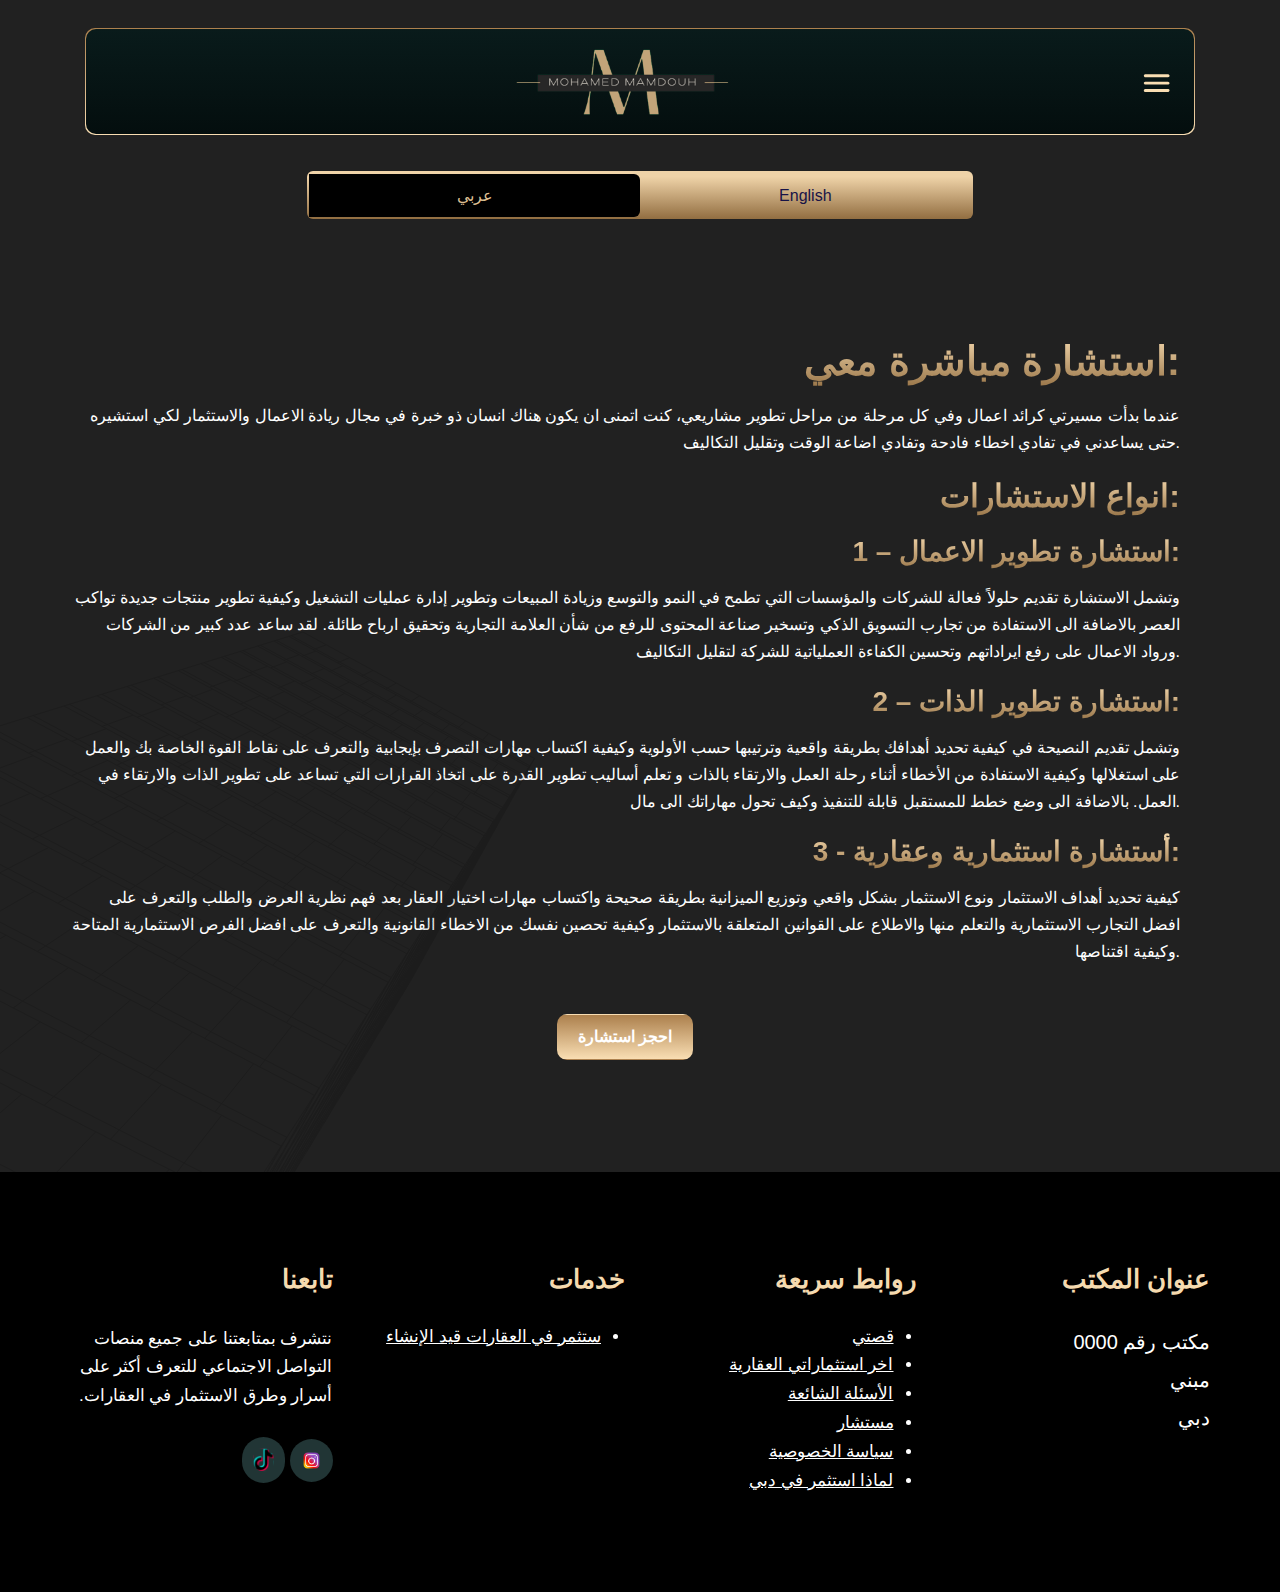
==== consultation.html @ 751f35ca "12-5-2024" ====
﻿<!doctype html>
<html lang="en">

<head>
    <meta charset="utf-8">
<meta name="viewport" content="width=device-width,initial-scale=1,shrink-to-fit=no">


<link rel="preconnect" href="https://fonts.googleapis.com">
<link rel="preconnect" href="https://fonts.gstatic.com" crossorigin="">
<link href="css2?family=Almarai:wght@300;400;700;800&display=swap" rel="stylesheet">
<link href="css2-1?family=Rubik:ital,wght@0,300;0,400;0,500;0,600;0,700;0,800;0,900;1,300;1,400;1,500;1,600;1,700;1,800;1,900&display=swap" rel="stylesheet">
<title>
    محمد ممدوح للاستثمار العقاري  
</title>
<meta name="title" content="محمد ممدوح للاستثمار العقاري ">
<meta name="description" content="ابدأ الان في الاستثمار العقاري تحت الانشاء في ربي الامارات العربية المتحدة من خلال مكتب المستثمر العقاري محمد ممدوح واستفيد من عائد استثماري كبير">
<meta name="facebook-domain-verification" content="s28lvxyfmxf8w2n2yql3wtu5foska5">

<meta name="csrf-token" content="NDOtxUwPu2a1ZJM3dZDojlNTwYnpJnSAS2cod5v8">

<style>
    @keyframes hidePreloader {
    0% {
    width: 100%;
    height: 100%
    }
    100% {
    width: 0;
    height: 0
    }
    }
    body>div.preloader {
    position: fixed;
    background: #fff;
    width: 100%;
    height: 100%;
    z-index: 1071;
    opacity: 0;
    transition: opacity .5s ease;
    overflow: hidden;
    pointer-events: none;
    display: flex;
    align-items: center;
    justify-content: center
    }
    body:not(.loaded)>div.preloader {
    opacity: 1
    }
    body:not(.loaded) {
    overflow: hidden
    }
    body.loaded>div.preloader {
    animation: hidePreloader .5s linear .5s forwards
    }
    .desktop-menu li a{	font-family: 'Almarai', sans-serif;
    }
    h1, h2, h3, h4, h5, h6 {	font-family: 'Almarai', sans-serif;
    }span{
    font-family: 'Almarai', sans-serif;
    }
    p{
    font-family: 'Almarai', sans-serif;
    }.navbar-brand {
    margin-right: auto!important;
    margin-left: auto!important;
    }
</style>
<style>
    .bg-footer-end{
        background-color: #213535 !important;
    }
    @media (min-width: 992px) {
        .w-lg-35{
            width: 35% !important;
        }

    }
</style>

<style>

    .bg-golden{
        background: #efd3a8;
        background: linear-gradient(to bottom, #efd3a8 12%, #926e41 100%);
        border-radius: 6px;
        padding: 9px;
        box-sizing: border-box
    }
    .bg-d-green{
        background-color: black;
    }
    .golden-text{
        color: #ddbe92;
    }
    .fs-14{
        font-size: 14px;
    }
    .p-015 {
        padding: .15rem!important;
    }

    .flag-icon,
    .navbar-brand,
    label {
        display: inline-block
    }

    .flag-icon,
    .iti {
        position: relative
    }

    span {
        font-family: rubik
    }

    .navbar-brand {
        margin-right: 1rem;
        font-size: 1.25rem;
        line-height: inherit;
        white-space: nowrap;
        padding: 6px
    }

    body {
        background-color: #212121; 
       }

    section.slice {
        background-color: unset !important;
    }

    .heading-new {
        background: #efd3a8;
        background: linear-gradient(to bottom, #efd3a8 12%, #926e41 100%);
        -webkit-background-clip: text;
        -webkit-text-fill-color: transparent
    }

    .navbar-toggler {
        color: #f9deb3 !important
    }

    .custom-select {
        background: url("frontend/down_arrow.svg") left 1.25rem center/19px 12px no-repeat #efefef !important;
        border: 1px solid #f9deb3;
        border-radius: 26.375rem;
        padding: .75rem 1rem .75rem 1.25rem;
        direction: rtl
    }

    .custom-select-lg {
        height: calc(.5em + 38px + 3px);
        padding-top: 3px;
        padding-bottom: 1px;
        padding-left: 1.875rem;
        font-size: 17px;
        font-family: Rubik, sans-serif;
        direction: rtl
    }


    .w-60 {
        width: 60% !important
    }

    #phone{
        direction: ltr;
    }

    .form-text-field{
        border:1px solid #F9DEB3;
        width:100%;border-radius: 101px;
        padding: 0.75rem 15px 0.75rem 15px;
        background-color: #efefef;
    }

    .form-control-lg {
        height: calc(.5em + 2rem + 3px) !important;
        border-radius: 75px 0 0 75px !important;
        border: 0 solid #7e582b !important;
        direction: rtl
    }

    .form-control-lg+.select2-container .select2-selection--single,
    .form-control-lg+.select2-container--default .select2-selection--multiple,
    .form-control-lg+.select2-container--default.select2-container--focus .select2-selection--multiple {
        height: calc(.5em + 2rem + 3px) !important;
        padding: 8px !important;
        border-radius: 0 75px 75px 0 !important;
        border: 0 solid #7e582b !important;
        direction: rtl;
        font-size: 1rem;
        line-height: 1.5;
        border-left: none
    }

    .select2-container--default .select2-selection--single .select2-selection__arrow b,
    .select2-container--default.select2-container--open .select2-selection--single .select2-selection__arrow b {
        margin-left: 9px !important;
        direction: rtl;
        border-color: #f90 transparent transparent;
        border-style: solid;
        border-width: 0;
        left: 0;
        position: absolute;
        top: 50%;
        background-image: url("https://alaainvest.com/frontend/images/patterns/arroe.svg");
        background-repeat: no-repeat;
        background-size: contain;
        height: 12px;
        width: 12px
    }

    #footer-main {
        background-color: black;
        color: #a0aec0
    }

    .card {
        border-radius: 18px
    }

    .my-button {
        padding: 6px !important
    }

    label {
        font-size: 21px;
        font-weight: 600;
        margin-bottom: .5rem;
        font-family: almarai;
        color: #fff
    }

    .form-group {
        text-align: right
    }

    .form-control-lg {
        padding: 1rem 1.875rem;
        font-size: 1rem;
        line-height: 1.5
    }

    .lead {
        font-size: 23px
    }

    .lead-2 {
        font-size: 32px
    }

    .heart-border {
        padding: 15px 29px
    }

    .flag-icon {
        background-size: cover;
        background-position: unset;
        background-repeat: no-repeat;
        width: 30px;
        height: 30px;
        border-radius: 71px;
        line-height: unset;
        left: 16px
    }

    .select2-selection__arrow {
        display: block
    }

    .select2-container--default .select2-selection--single .select2-selection__arrow {
        height: 0;
        position: absolute;
        top: 50%;
        right: 1px;
        width: 65px
    }

    .select2-container--default .select2-selection--single .select2-selection__arrow b {
        margin-top: 0
    }

    .select2-results__option {
        padding: 6px;
        -webkit-user-select: none;
        width: 68px
    }

    .select2-container--default.select2-container--open .select2-selection--single .select2-selection__arrow b {
        margin-top: -7px;
        transform: rotate(180deg)
    }

    .select2-container--default .select2-selection--single {
        background-color: #fff;
        border: 1px solid #000
    }

    .select2-container--default .select2-selection--single .select2-selection__rendered {
        color: #444;
        line-height: 28px;
        border-left: 1px solid #000
    }

    .gradient-border-3 {
        padding: 1px;
        border: 1px solid #f9deb3;
        border-radius: 16px
    }

    .gradient-border {
        padding: 1px;
        background: linear-gradient(45deg, #f9deb3, #7e582b);
        border-radius: 10px
    }

    .green {
        background-color: #153232;
        border-radius: 10px
    }

    .iti__selected-flag {
        z-index: 1;
        position: relative;
        display: flex;
        align-items: center;
        height: 100%;
        padding: 0 18px 0 22px
    }

    .iti--separate-dial-code .iti__selected-dial-code {
        margin-left: 6px;
        margin-right: 7px
    }

    .iti {
        display: inline-block;
        width: 100%
    }
</style>
<script>
    window.addEventListener("load", function() {
        setTimeout(function() {
            document.querySelector("body").classList.add("loaded")
        }, 300)
    })
</script>

<link rel="stylesheet" href="frontend/assets/libs/%40fortawesome/fontawesome-free/css/all.min.css">
<link rel="stylesheet" href="frontend/assets/css/uf.css">
<link rel="stylesheet" href="frontend/assets/libs/swiper/dist/css/swiper.min.css">
<link rel="stylesheet" href="frontend/assets/libs/%40fancyapps/fancybox/dist/jquery.fancybox.min.css">


<!-- BEGIN: Select2 CSS-->
<link rel="stylesheet" type="text/css" href="app-assets/vendors/css/forms/select/select2.min.css">
<!-- END: Select2 CSS-->

<!-- BEGIN: sweetalert CSS-->
<link rel="stylesheet" type="text/css" href="app-assets/vendors/css/extensions/sweetalert2.min.css">
<!-- END: sweetalert CSS-->


<link rel="stylesheet" href="frontend/assets/css/style.css">


<!-- Facebook Pixel Code -->
    <script>
    !function(f,b,e,v,n,t,s)
    {if(f.fbq)return;n=f.fbq=function(){n.callMethod?
    n.callMethod.apply(n,arguments):n.queue.push(arguments)};
    if(!f._fbq)f._fbq=n;n.push=n;n.loaded=!0;n.version='2.0';
    n.queue=[];t=b.createElement(e);t.async=!0;
    t.src=v;s=b.getElementsByTagName(e)[0];
    s.parentNode.insertBefore(t,s)}(window,document,'script',
    'https://connect.facebook.net/en_US/fbevents.js');
     fbq('init', '785819709565292'); 
    fbq('track', 'PageView');
    </script>
    <noscript>
     <img height="1" width="1" src="tr?id=785819709565292&ev=PageView
    &noscript=1">
    </noscript>
<!-- End Facebook Pixel Code -->

<!-- Meta Pixel Code -->
<script>
    !function(f,b,e,v,n,t,s)
    {if(f.fbq)return;n=f.fbq=function(){n.callMethod?
    n.callMethod.apply(n,arguments):n.queue.push(arguments)};
    if(!f._fbq)f._fbq=n;n.push=n;n.loaded=!0;n.version='2.0';
    n.queue=[];t=b.createElement(e);t.async=!0;
    t.src=v;s=b.getElementsByTagName(e)[0];
    s.parentNode.insertBefore(t,s)}(window, document,'script',
    'https://connect.facebook.net/en_US/fbevents.js');
    fbq('init', '779388123928655');
    fbq('track', 'PageView');
  </script>
  <noscript><img height="1" width="1" style="display:none" src="tr-1?id=779388123928655&ev=PageView&noscript=1"></noscript>
<!-- End Meta Pixel Code -->


    <script>
        !function (w, d, t) {
            w.TiktokAnalyticsObject=t;var ttq=w[t]=w[t]||[];ttq.methods=["page","track","identify","instances","debug","on","off","once","ready","alias","group","enableCookie","disableCookie"],ttq.setAndDefer=function(t,e){t[e]=function(){t.push([e].concat(Array.prototype.slice.call(arguments,0)))}};for(var i=0;i<ttq.methods.length;i++)ttq.setAndDefer(ttq,ttq.methods[i]);ttq.instance=function(t){for(var e=ttq._i[t]||[],n=0;n<ttq.methods.length;n++)ttq.setAndDefer(e,ttq.methods[n]);return e},ttq.load=function(e,n){var i="https://analytics.tiktok.com/i18n/pixel/events.js";ttq._i=ttq._i||{},ttq._i[e]=[],ttq._i[e]._u=i,ttq._t=ttq._t||{},ttq._t[e]=+new Date,ttq._o=ttq._o||{},ttq._o[e]=n||{};var o=document.createElement("script");o.type="text/javascript",o.async=!0,o.src=i+"?sdkid="+e+"&lib="+t;var a=document.getElementsByTagName("script")[0];a.parentNode.insertBefore(o,a)};
        
            ttq.load('CJ5QGFBC77U3K5NQMLHG');
            ttq.page();
        }(window, document, 'ttq');
    </script>
    <!-- Google tag (gtag.js) -->
    <script async="" src="gtag/js?id=G-KQ8NX1XDHE"></script>
    <script>
        window.dataLayer = window.dataLayer || [];
        function gtag(){dataLayer.push(arguments);}
        gtag('js', new Date());

        gtag('config', 'G-KQ8NX1XDHE');
    </script>
    <style>
        #loading {
            position: fixed;
            top: 0;
            left: 0;
            width: 100%;
            height: 100%;
            background-color: rgba(0, 0, 0, 0.5);
            display: flex;
            justify-content: center;
            align-items: center;
            z-index: 9999;
            color: white;
            font-size: 24px;
        }

        .p1 {
            text-align: right;
        }
    </style>
    </head>

<body style="background-color: #212121;">

        <!--header start-->
                    
            <header>

    <section class="slice pt-1 pb-1">
        <div class="container">
            <div class="row align-items-center">
                <div class="col-md-12 py-4">
                    <style>
                        .gradient-border-2 {

                            padding: 1px;
                            background: linear-gradient(180deg, #AC804D, #F9DEB3);
                            border-radius: 10px;
                        }
                    </style>
                    <div class="gradient-border-2">
                        <nav class="navbar navbar-expand-lg header-border" style=" border-radius:10px;background: linear-gradient(180deg, #091B1B, #040E0E);">

                            <a class="navbar-brand mx-lg-auto text-center" href="index.htm">
                                <img src="frontend/logo4.png">
                            </a>
                            <button class="hamburger-icon navbar-toggler" type="button">
                                <img src="frontend/button.svg" class="mr-2" style="height: 19px;">

                            </button>
                        </nav>
                    </div>
                    <div class="navbar-nav desktop-menu text-center">
                        <div class="container">
                            <h2 class="mt-0 heading-1 lead text-lg-center text-right">روابط سريعة</h2>
                            <div class="row" dir="rtl">
                                <div class="col-lg-4 text-lg-center p-0">
                                    <ul class="list-unstyled p-0 m-0 text-lg-center text-right">
                                        <li><a href="index.htm">يستثمر</a></li>
                                        <li><a href="alaa-mohra-story.html">قصتي</a></li>
                                    </ul>
                                </div>
                                <div class="col-lg-4 text-lg-center p-0">
                                    <ul class="list-unstyled p-0 m-0 text-lg-center text-right">
                                        <li> <a href="my-investment.html">اخر استثماراتي العقارية</a></li>
                                        <!-- <li><a target="_blank" href="https://www.unclefluffy.com/">فكرة العمل </a></li> -->
                                        <li><a href="consultation.html"> مستشار</a></li>
                                    </ul>
                                </div>
                                <div class="col-lg-4 text-lg-center p-0">
                                    <ul class="list-unstyled p-0 m-0 text-lg-center text-right">
                                        <li><a href="questions.html"> الأسئلة الشائعة</a></li>
                                        
                                    </ul>
                                </div>
                            </div>
                        </div>
                    </div>
                </div>
            </div>
        </div>
    </section>
</header>        
        <!--header end-->
        <div id="loading" style="display:none;" dir="ltr">
            <i class="fa fa-spinner fa-spin"></i> Loading...
        </div>


        <section class="slice slice-lg pt-0 pb-0 px-4">
            <div class="container">
                <div class="row mb-2 justify-content-center text-center">
                    <div class="col-lg-12">
                                                                    <div class="my-2 my-lg-2 d-flex justify-content-center align-items-center">
                                <div class="row bg-golden w-60 p-015 font-lg-18">
                                    <a href="#" class="col-6 bg-d-green py-1 py-lg-2 rounded-right">
                                        <p class="text-dark my-0">
                                            <span class=" golden-text">عربي</span>
                                        </p>
                                    </a>
                                    <a href="#" class="col-6 py-1 py-lg-2">
        
                                        <p class="text-dark my-0">
                                            English
                                        </p>
                                    </a>
                                </div>
                            </div>
                        </div>
                    </div>
            </div></section>

        
            <section style="overflow: hidden" class="slice slice-lg py-7 py-lg-7 bg-white">
        <div class="position-absolute d-none d-lg-block" style="top:42%; bottom:0;left:0%;">
            <img src="frontend-old-2/images/side-2.svg" class="img-fluid w-75">
        </div>
        <div class="container px-4 px-lg-0">

            <div class="row  ">
                <div class="wrapper">


                    <div class="container text-right">
                        <h1 class="text-right heading-new" style="color:#004274;font-weight:600">استشارة مباشرة معي:</h1>
                        <p class="text-white">عندما بدأت مسيرتي كرائد اعمال وفي كل مرحلة من مراحل تطوير مشاريعي، كنت اتمنى ان يكون هناك انسان
                            ذو خبرة في مجال ريادة الاعمال والاستثمار لكي استشيره حتى يساعدني في تفادي اخطاء فادحة وتفادي
                            اضاعة الوقت وتقليل التكاليف.</p>
                        <h2 class="text-right heading-new" style="color:#004274">انواع الاستشارات:</h2>
                        <h3 class="text-right heading-new" style="color:#004274">1 – استشارة تطوير الاعمال:</h3>
                        <p class="text-right text-white">وتشمل الاستشارة تقديم حلولاً فعالة للشركات والمؤسسات التي تطمح في النمو
                            والتوسع وزيادة المبيعات
                            وتطوير إدارة عمليات التشغيل وكيفية تطوير منتجات جديدة تواكب العصر بالاضافة الى الاستفادة من
                            تجارب التسويق الذكي وتسخير صناعة المحتوى للرفع من شأن العلامة التجارية وتحقيق ارباح طائلة. لقد
                            ساعد   عدد كبير من الشركات ورواد الاعمال على رفع ايراداتهم وتحسين الكفاءة العملياتية
                            للشركة لتقليل التكاليف.
                        </p>
                        <h3 class="text-right heading-new" style="color:#004274">2 – استشارة تطوير الذات:</h3>
                        <p class="text-right text-white">وتشمل تقديم النصيحة في كيفية تحديد أهدافك بطريقة واقعية وترتيبها حسب الأولوية
                            وكيفية اكتساب
                            مهارات التصرف بإيجابية والتعرف على نقاط القوة الخاصة بك والعمل على استغلالها وكيفية الاستفادة من
                            الأخطاء أثناء رحلة العمل والارتقاء بالذات و تعلم أساليب تطوير القدرة على اتخاذ القرارات التي
                            تساعد على تطوير الذات والارتقاء في العمل. بالاضافة الى وضع خطط للمستقبل قابلة للتنفيذ وكيف تحول
                            مهاراتك الى مال.
                        </p>
                        <h3 class="text-right heading-new" style="color:#004274">3 - أستشارة استثمارية وعقارية:</h3>
                        <p class="text-right text-white">كيفية تحديد أهداف الاستثمار ونوع الاستثمار بشكل واقعي وتوزيع الميزانية بطريقة
                            صحيحة واكتساب
                            مهارات اختيار العقار بعد فهم نظرية العرض والطلب والتعرف على افضل التجارب الاستثمارية والتعلم
                            منها والاطلاع على القوانين المتعلقة بالاستثمار وكيفية تحصين نفسك من الاخطاء القانونية والتعرف
                            على افضل الفرص الاستثمارية المتاحة وكيفية اقتناصها.
                        </p>
                        
                        
                        <p class="text-center mt-5">
                            <a class="btn gradient-border-2 text-white" style="padding: 10px 20px;" href="index.htm">احجز استشارة </a>
                        </p>
                    </div>
                </div>
            </div>
        </div>
    </section>
        
        
        <!--footer start-->
                    
       <footer class="position-relative pb-7" id="footer-main">
        <div class="footer  footer-dark">
            <div class="container px-5 px-lg-0">
                <div class="row" dir="rtl">
                    <div class="col-lg-3 mt-4">
                        <ul class="list-unstyled text-right p-0 m-0">
                            <h6 class="heading mb-0 mb-lg-4 mb-md-4 p-0 m-0 heading-1-b mt-3" style="white-space: nowrap; text-overflow: ellipsis; overflow: visible;">عنوان المكتب</h6>
    
                            <li style="font-size:20px;direction: ltr;">
    
                                مكتب رقم 0000
                                                        
                            </li>
                            <li style="font-size:20px;direction: ltr;">
    
                                مبني 
                                                        
                            </li>
                            <li style="font-size:20px;direction: ltr;">
                                 دبي
                                                        
                            </li>
    
                        </ul>
                    </div>
                    <style>
                        .new-list a {
                            color: white;
                            text-decoration: underline;
                            background-color: transparent;
                        }
                    </style>
                    <div class="col-lg-3 mt-4">
                        <ul class="text-white text-right p-0 m-0">
                            <h6 class="heading mb-0 mb-lg-4 mb-md-4 p-0 m-0 heading-1-b mt-3" style="white-space: nowrap; text-overflow: ellipsis; overflow: visible;">روابط سريعة
                            </h6>
                            <div class="pr-4 text-white new-list">
                                <li>
                                    <a href="alaa-mohra-story.html"> قصتي</a>
                                </li>
                                <li>
                                    <a href="my-investment.html">اخر استثماراتي العقارية</a>
                                </li>
                                <li>
                                    <a href="questions.html">الأسئلة الشائعة</a>
                                </li>
                                
                                
                                <li>
                                    <a href="consultation.html">مستشار</a>
                                </li>
                                <li>
                                    <a href="privacy.html">سياسة الخصوصية</a>
                                </li>
                                
                                
                                <li>
                                    <a href="why-dubai.html">لماذا استثمر في دبي</a>
                                </li>
                            </div>
                        </ul>
                    </div>
                    <div class="col-lg-3 mt-4">
                        <ul class="text-white text-right p-0 m-0">
                            <h6 class="heading mb-0 mb-lg-4 mb-md-4 p-0 m-0 heading-1-b mt-3" style="white-space: nowrap; text-overflow: ellipsis; overflow: visible;">خدمات
                            </h6>
                            <div class="pr-4 text-white new-list">
                                
                                <li>
                                    <a target="_blank" href="index.htm">ستثمر في العقارات قيد الإنشاء </a>
                                </li>
                                
                            </div>
                        </ul>
                    </div>
    
                    <div class="col-lg-3 mt-4">
                        <ul class="list-unstyled text-right p-0 m-0">
                            <h6 class="heading mb-0 mb-lg-4 mb-md-4 p-0 m-0 heading-1-b mt-3" style="white-space: nowrap; text-overflow: ellipsis; overflow: visible;">تابعنا</h6>
    
                            <li>
                                نتشرف بمتابعتنا على جميع منصات التواصل الاجتماعي للتعرف أكثر على أسرار وطرق الاستثمار في
                                العقارات.
                            </li>
                            <div class="mt-4">
                                <a href="https://www.instagram.com" target="_blank" rel="noopener noreferrer">
                                    <img src="frontend/insta.png" class="img-fluid" style="background-color: #213535;padding: 11px;border-radius: 51px;width: 43px;">
                                </a>
                                <a href="https://www.tiktok.com" target="_blank" rel="noopener noreferrer">
                                    <img src="frontend/2.svg" class="img-fluid" style="background-color: #213535;padding: 11px;border-radius: 51px;width: 43px;">
                                </a>
                            </div>
                        </ul>
                    </div>
    
                </div>
    
    
            </div>
        </div>
    </footer>


    <script src="frontend/assets/libs/jquery/dist/jquery.min.js"></script>
<script src="frontend/assets/libs/bootstrap/dist/js/bootstrap.bundle.min.js"></script>
<script src="frontend/assets/libs/svg-injector/dist/svg-injector.min.js"></script>
<script src="frontend/assets/libs/feather-icons/dist/feather.min.js"></script>
<script src="frontend/assets/libs/in-view/dist/in-view.min.js"></script>
<script src="frontend/assets/libs/sticky-kit/dist/sticky-kit.min.js"></script>
<script src="frontend/assets/libs/imagesloaded/imagesloaded.pkgd.min.js"></script>
<script src="frontend/assets/libs/swiper/dist/js/swiper.min.js"></script>
<script src="frontend/assets/libs/%40fancyapps/fancybox/dist/jquery.fancybox.min.js"></script>
<script src="frontend/assets/libs/typed.js/lib/typed.min.js"></script>
<script src="frontend/assets/js/uf.js"></script>


<script>
  const carouselDots = document.getElementById('carousel-dots-1');
  const carouselItems = document.querySelectorAll('.carousel-1');
  for (let i = 0; i < carouselItems.length; i++) {
    const dot = document.createElement('li');
    dot.setAttribute('data-target', '#myCarousel');
    dot.setAttribute('data-slide-to', i);
    if (i === 0) {
      dot.classList.add('active');
    }
    carouselDots.appendChild(dot);
  }
</script>







<script>
  $(function () {
    $('#heading-2-1').on('click', function () {
      var chevron = $(this).find('.fa');
      if ($(this).attr('aria-expanded') === 'true') {
        chevron.removeClass('fa-chevron-up');
        chevron.addClass('fa-chevron-down');
      } else {
        chevron.removeClass('fa-chevron-down');
        chevron.addClass('fa-chevron-up');
      }
    });
  });
</script>
<script>
  $(document).ready(function () {
    $('.hamburger-icon').click(function () {
      $('.desktop-menu').slideToggle();
      $('.desktop-nav').toggleClass('desktop-nav--open');
      var icon = $(this).find('i');
      if (icon.hasClass('fa-bars')) {
        icon.removeClass('fa-bars').addClass('fa-times');
      } else {
        icon.removeClass('fa-times').addClass('fa-bars');
      }
    });
  });
</script>

<!-- BEGIN: Select2 JS-->
<script src="app-assets/vendors/js/forms/select/select2.full.min.js"></script>
<script src="app-assets/js/scripts/forms/form-select2.js"></script>
<!-- END: Select2 JS-->

<!-- BEGIN: sweetalert JS-->
<script src="app-assets/vendors/js/extensions/sweetalert2.all.min.js"></script>
<script src="app-assets/vendors/js/extensions/polyfill.min.js"></script>
<!-- END: sweetalert JS-->

<script>

    const Toast = Swal.mixin({
        toast: true,
        position: 'top-end',
        showConfirmButton: false,
        timer: 2500,
        timerProgressBar: true,
        didOpen: (toast) => {
            toast.addEventListener('mouseenter', Swal.stopTimer)
            toast.addEventListener('mouseleave', Swal.resumeTimer)
        }
    })
    function show_loader() {
        $(':input[type="submit"]').prop('disabled', true);
        if ($('#loading').length) {
            $('#loading').show();
        }
    }
    function hide_loader() {
        $(':input[type="submit"]').prop('disabled', false);
        if ($('#loading').length) {
            $('#loading').hide();
        }
    }

</script>


<script>
    feather.replace({
        width: "1em",
        height: "1em"
    })
</script>



    

</body>

</html>
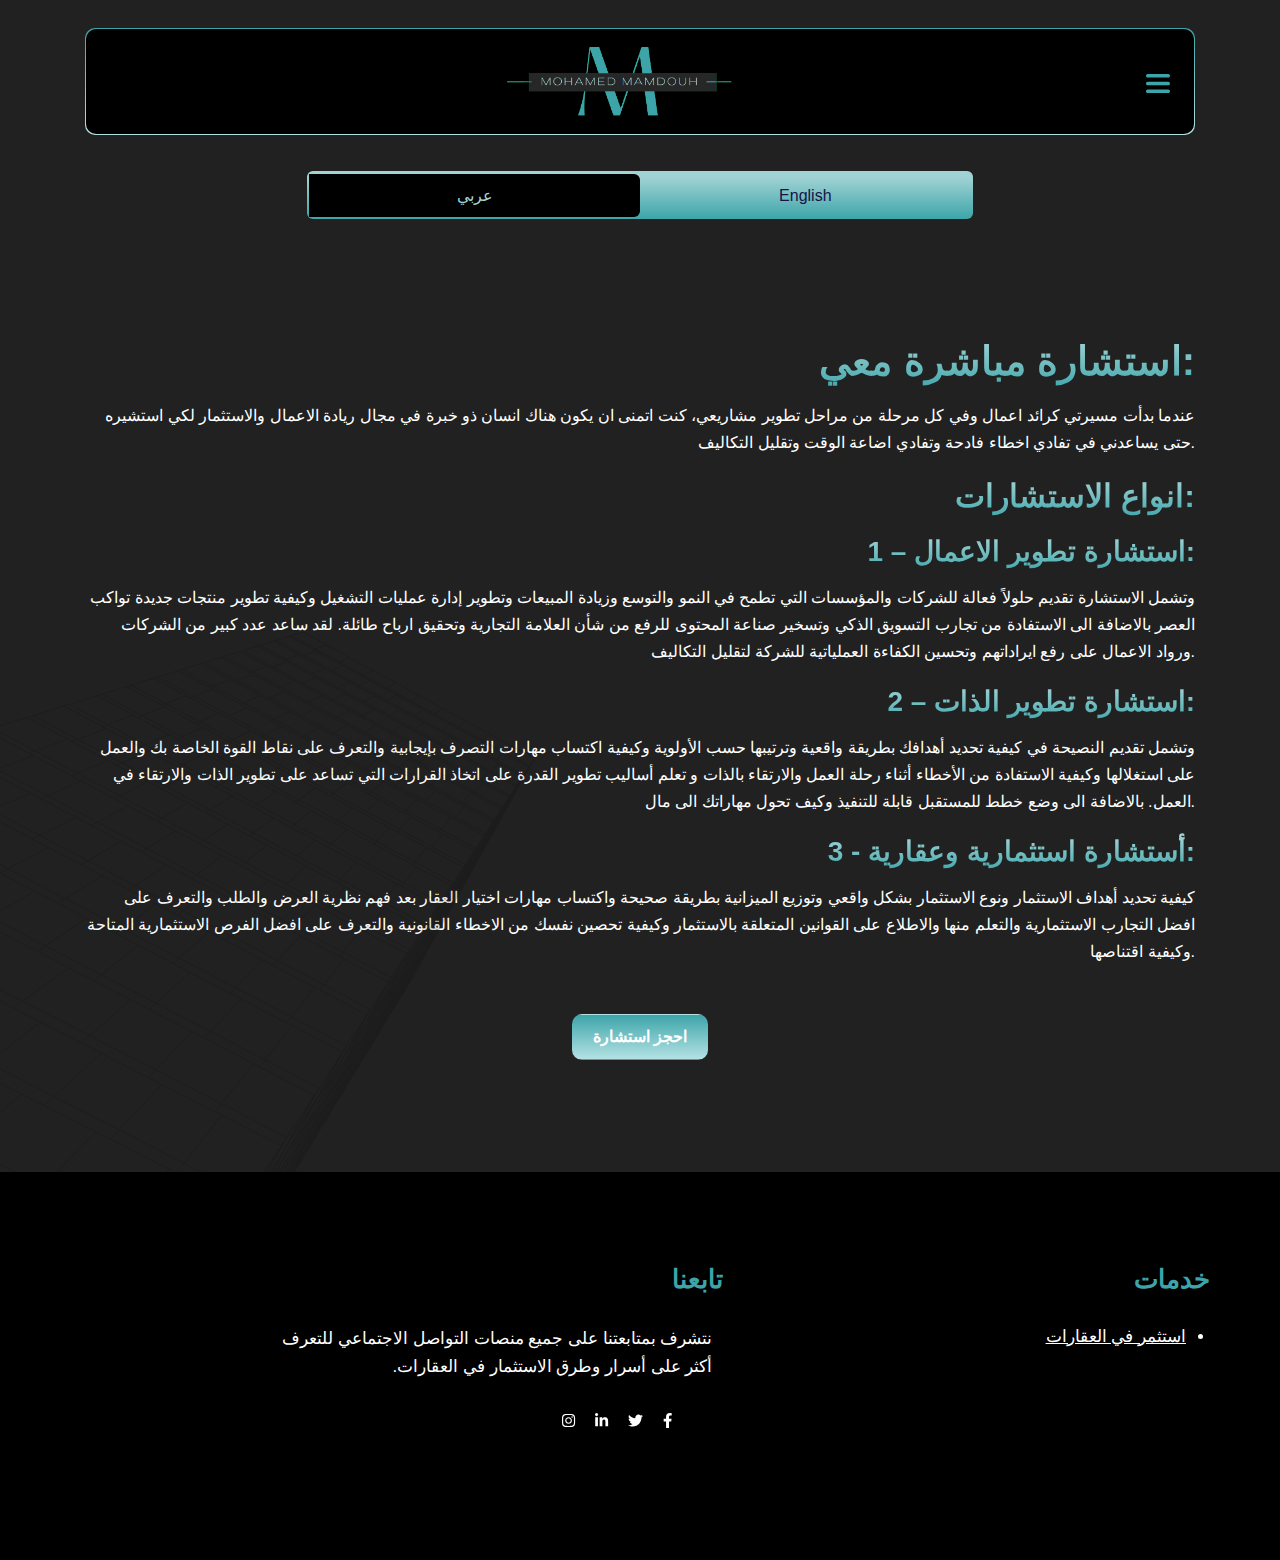
==== commit fb9d23dd: "edit 6/2/2024" ====
--- a/consultation.html
+++ b/consultation.html
@@ -10,6 +10,12 @@
 <link rel="preconnect" href="https://fonts.gstatic.com" crossorigin="">
 <link href="css2?family=Almarai:wght@300;400;700;800&display=swap" rel="stylesheet">
 <link href="css2-1?family=Rubik:ital,wght@0,300;0,400;0,500;0,600;0,700;0,800;0,900;1,300;1,400;1,500;1,600;1,700;1,800;1,900&display=swap" rel="stylesheet">
+
+<!-- bootstrap -->
+<link rel="stylesheet" href="css/all.min.css">
+<link rel="stylesheet" href="css/bootstrap.min.css">
+
+
 <title>
     محمد ممدوح للاستثمار العقاري  
 </title>
@@ -81,8 +87,8 @@
 <style>
 
     .bg-golden{
-        background: #efd3a8;
-        background: linear-gradient(to bottom, #efd3a8 12%, #926e41 100%);
+        background: #a1d3d5;
+        background: linear-gradient(to bottom, #a1d3d5 12%, #3da5a9 100%);
         border-radius: 6px;
         padding: 9px;
         box-sizing: border-box
@@ -91,7 +97,7 @@
         background-color: black;
     }
     .golden-text{
-        color: #ddbe92;
+        color: #a1d3d5;
     }
     .fs-14{
         font-size: 14px;
@@ -132,19 +138,19 @@
     }
 
     .heading-new {
-        background: #efd3a8;
-        background: linear-gradient(to bottom, #efd3a8 12%, #926e41 100%);
+        background: #a1d3d5;
+        background: linear-gradient(to bottom, #a1d3d5 12%, #3da5a9 100%);
         -webkit-background-clip: text;
         -webkit-text-fill-color: transparent
     }
 
     .navbar-toggler {
-        color: #f9deb3 !important
+        color: #a1d3d5 !important
     }
 
     .custom-select {
         background: url("frontend/down_arrow.svg") left 1.25rem center/19px 12px no-repeat #efefef !important;
-        border: 1px solid #f9deb3;
+        border: 1px solid #a1d3d5;
         border-radius: 26.375rem;
         padding: .75rem 1rem .75rem 1.25rem;
         direction: rtl
@@ -170,7 +176,7 @@
     }
 
     .form-text-field{
-        border:1px solid #F9DEB3;
+        border:1px solid #a1d3d5;
         width:100%;border-radius: 101px;
         padding: 0.75rem 15px 0.75rem 15px;
         background-color: #efefef;
@@ -179,7 +185,7 @@
     .form-control-lg {
         height: calc(.5em + 2rem + 3px) !important;
         border-radius: 75px 0 0 75px !important;
-        border: 0 solid #7e582b !important;
+        border: 0 solid #3da5a9 !important;
         direction: rtl
     }
 
@@ -189,7 +195,7 @@
         height: calc(.5em + 2rem + 3px) !important;
         padding: 8px !important;
         border-radius: 0 75px 75px 0 !important;
-        border: 0 solid #7e582b !important;
+        border: 0 solid #3da5a9 !important;
         direction: rtl;
         font-size: 1rem;
         line-height: 1.5;
@@ -307,13 +313,13 @@
 
     .gradient-border-3 {
         padding: 1px;
-        border: 1px solid #f9deb3;
+        border: 1px solid #a1d3d5;
         border-radius: 16px
     }
 
     .gradient-border {
         padding: 1px;
-        background: linear-gradient(45deg, #f9deb3, #7e582b);
+        background: linear-gradient(45deg, #a1d3d5, #3da5a9);
         border-radius: 10px
     }
 
@@ -444,66 +450,68 @@
 
 <body style="background-color: #212121;">
 
-        <!--header start-->
+       <!--header start-->
                     
-            <header>
-
-    <section class="slice pt-1 pb-1">
-        <div class="container">
-            <div class="row align-items-center">
-                <div class="col-md-12 py-4">
-                    <style>
-                        .gradient-border-2 {
-
-                            padding: 1px;
-                            background: linear-gradient(180deg, #AC804D, #F9DEB3);
-                            border-radius: 10px;
-                        }
-                    </style>
-                    <div class="gradient-border-2">
-                        <nav class="navbar navbar-expand-lg header-border" style=" border-radius:10px;background: linear-gradient(180deg, #091B1B, #040E0E);">
-
-                            <a class="navbar-brand mx-lg-auto text-center" href="index.htm">
-                                <img src="frontend/logo4.png">
-                            </a>
-                            <button class="hamburger-icon navbar-toggler" type="button">
-                                <img src="frontend/button.svg" class="mr-2" style="height: 19px;">
-
-                            </button>
-                        </nav>
-                    </div>
-                    <div class="navbar-nav desktop-menu text-center">
-                        <div class="container">
-                            <h2 class="mt-0 heading-1 lead text-lg-center text-right">روابط سريعة</h2>
-                            <div class="row" dir="rtl">
-                                <div class="col-lg-4 text-lg-center p-0">
-                                    <ul class="list-unstyled p-0 m-0 text-lg-center text-right">
-                                        <li><a href="index.htm">يستثمر</a></li>
-                                        <li><a href="alaa-mohra-story.html">قصتي</a></li>
-                                    </ul>
-                                </div>
-                                <div class="col-lg-4 text-lg-center p-0">
-                                    <ul class="list-unstyled p-0 m-0 text-lg-center text-right">
-                                        <li> <a href="my-investment.html">اخر استثماراتي العقارية</a></li>
-                                        <!-- <li><a target="_blank" href="https://www.unclefluffy.com/">فكرة العمل </a></li> -->
-                                        <li><a href="consultation.html"> مستشار</a></li>
-                                    </ul>
-                                </div>
-                                <div class="col-lg-4 text-lg-center p-0">
-                                    <ul class="list-unstyled p-0 m-0 text-lg-center text-right">
-                                        <li><a href="questions.html"> الأسئلة الشائعة</a></li>
-                                        
-                                    </ul>
+       <header>
+
+        <section class="slice pt-1 pb-1">
+            <div class="container">
+                <div class="row align-items-center">
+                    <div class="col-md-12 py-4">
+                        <style>
+                            .gradient-border-2 {
+    
+                                padding: 1px;
+                                background: linear-gradient(180deg, #3da5a9, #b4e2e4);
+                                border-radius: 10px;
+                            }
+                        </style>
+                        <div class="gradient-border-2">
+                            <nav class="navbar navbar-expand-lg header-border" style=" border-radius:10px;background-color: black;">
+    
+                                <a class="navbar-brand mx-lg-auto text-center" href="index.htm">
+                                    <!-- <h3 class="text-right heading-4 heading-new"> محمد ممدوح</h3> -->
+                                    <img src="frontend/logo4.png">
+                                </a>
+                                <button class="hamburger-icon navbar-toggler p-2" type="button">
+                                    <img src="frontend/button.svg" style="height: 19px;">
+    
+                                </button>
+                            </nav>
+                        </div>
+                        <div class="navbar-nav desktop-menu text-center">
+                            <div class="container">
+                                <h2 class="mt-0 heading-1 lead text-lg-center text-right">روابط سريعة</h2>
+                                <div class="row" dir="rtl">
+                                    <div class="col-lg-4 text-lg-center p-0">
+                                        <ul class="list-unstyled p-0 m-0 text-lg-center text-right">
+                                            <li><a href="index.htm">استثمر</a></li>
+                                            <li><a href="mohamed-story.html">معلوماتى</a></li>
+                                        </ul>
+                                    </div>
+                                    <div class="col-lg-4 text-lg-center p-0">
+                                        <ul class="list-unstyled p-0 m-0 text-lg-center text-right">
+                                            <li> <a href="my-investment.html">اخر استثماراتي العقارية</a></li>
+                                            <!-- <li><a target="_blank" href="https://www.unclefluffy.com/">فكرة العمل </a></li> -->
+                                            <li><a href="consultation.html"> استشارة</a></li>
+                                        </ul>
+                                    </div>
+                                    <div class="col-lg-4 text-lg-center p-0">
+                                        <ul class="list-unstyled p-0 m-0 text-lg-center text-right">
+                                            <li><a href="questions.html"> الأسئلة الشائعة</a></li>
+                                            <li><a href="why-dubai.html"> لماذا الاستثمار فى دبى</a></li>
+                                        </ul>
+                                    </div>
+                                    
                                 </div>
                             </div>
                         </div>
                     </div>
                 </div>
             </div>
-        </div>
-    </section>
-</header>        
-        <!--header end-->
+        </section>
+    </header>        
+            <!--header end-->
         <div id="loading" style="display:none;" dir="ltr">
             <i class="fa fa-spinner fa-spin"></i> Loading...
         </div>
@@ -584,111 +592,71 @@
     </section>
         
         
-        <!--footer start-->
+         <!--footer start-->
                     
-       <footer class="position-relative pb-7" id="footer-main">
-        <div class="footer  footer-dark">
-            <div class="container px-5 px-lg-0">
-                <div class="row" dir="rtl">
-                    <div class="col-lg-3 mt-4">
-                        <ul class="list-unstyled text-right p-0 m-0">
-                            <h6 class="heading mb-0 mb-lg-4 mb-md-4 p-0 m-0 heading-1-b mt-3" style="white-space: nowrap; text-overflow: ellipsis; overflow: visible;">عنوان المكتب</h6>
-    
-                            <li style="font-size:20px;direction: ltr;">
-    
-                                مكتب رقم 0000
-                                                        
-                            </li>
-                            <li style="font-size:20px;direction: ltr;">
-    
-                                مبني 
-                                                        
-                            </li>
-                            <li style="font-size:20px;direction: ltr;">
-                                 دبي
-                                                        
-                            </li>
-    
-                        </ul>
+         <footer class="position-relative pb-7" id="footer-main">
+            <div class="footer  footer-dark">
+                <div class="container px-5 px-lg-0">
+                    <div class="row" dir="rtl">
+                        <style>
+                            .new-list a {
+                                color: white;
+                                text-decoration: underline;
+                                background-color: transparent;
+                            }
+                        </style>
+                        <div class="col-lg-5 mt-4">
+                            <ul class="text-white text-right p-0 m-0">
+                                <h6 class="heading mb-0 mb-lg-4 mb-md-4 p-0 m-0 heading-1-b mt-3" style="white-space: nowrap; text-overflow: ellipsis; overflow: visible;">خدمات
+                                </h6>
+                                <div class="pr-4 text-white new-list">
+                                    
+                                    <li>
+                                        <a target="_blank" href="index.htm">استثمر في العقارات   </a>
+                                    </li>
+                                </div>
+                            </ul>
+                        </div>
+        
+                        <div class="col-lg-5 mt-4">
+                            <ul class="list-unstyled text-right p-0 m-0">
+                                <h6 class="heading mb-0 mb-lg-4 mb-md-4 p-0 m-0 heading-1-b mt-3" style="white-space: nowrap; text-overflow: ellipsis; overflow: visible;">تابعنا</h6>
+        
+                                <li>
+                                    نتشرف بمتابعتنا على جميع منصات التواصل الاجتماعي للتعرف أكثر على أسرار وطرق الاستثمار في
+                                    العقارات.
+                                </li>
+                            </ul>
+                            <div class="social-link">
+                                <ul class="list-unstyled d-flex">
+                                 <li>
+                                   <a href="#"><i class="fa-brands fa-facebook-f"></i></a>
+                                 </li>
+                                 <li>
+                                   <a href="#"><i class="fa-brands fa-twitter"></i></a>
+                                 </li>
+                                 <li>
+                                   <a href="#"><i class="fa-brands fa-linkedin-in"></i></a>
+                                 </li>
+                                 <li>
+                                   <a href="#"><i class="fa-brands fa-instagram"></i></a>
+                                 </li>
+                                </ul>
+                               </div>
+                        </div>
+        
                     </div>
-                    <style>
-                        .new-list a {
-                            color: white;
-                            text-decoration: underline;
-                            background-color: transparent;
-                        }
-                    </style>
-                    <div class="col-lg-3 mt-4">
-                        <ul class="text-white text-right p-0 m-0">
-                            <h6 class="heading mb-0 mb-lg-4 mb-md-4 p-0 m-0 heading-1-b mt-3" style="white-space: nowrap; text-overflow: ellipsis; overflow: visible;">روابط سريعة
-                            </h6>
-                            <div class="pr-4 text-white new-list">
-                                <li>
-                                    <a href="alaa-mohra-story.html"> قصتي</a>
-                                </li>
-                                <li>
-                                    <a href="my-investment.html">اخر استثماراتي العقارية</a>
-                                </li>
-                                <li>
-                                    <a href="questions.html">الأسئلة الشائعة</a>
-                                </li>
-                                
-                                
-                                <li>
-                                    <a href="consultation.html">مستشار</a>
-                                </li>
-                                <li>
-                                    <a href="privacy.html">سياسة الخصوصية</a>
-                                </li>
-                                
-                                
-                                <li>
-                                    <a href="why-dubai.html">لماذا استثمر في دبي</a>
-                                </li>
-                            </div>
-                        </ul>
-                    </div>
-                    <div class="col-lg-3 mt-4">
-                        <ul class="text-white text-right p-0 m-0">
-                            <h6 class="heading mb-0 mb-lg-4 mb-md-4 p-0 m-0 heading-1-b mt-3" style="white-space: nowrap; text-overflow: ellipsis; overflow: visible;">خدمات
-                            </h6>
-                            <div class="pr-4 text-white new-list">
-                                
-                                <li>
-                                    <a target="_blank" href="index.htm">ستثمر في العقارات قيد الإنشاء </a>
-                                </li>
-                                
-                            </div>
-                        </ul>
-                    </div>
-    
-                    <div class="col-lg-3 mt-4">
-                        <ul class="list-unstyled text-right p-0 m-0">
-                            <h6 class="heading mb-0 mb-lg-4 mb-md-4 p-0 m-0 heading-1-b mt-3" style="white-space: nowrap; text-overflow: ellipsis; overflow: visible;">تابعنا</h6>
-    
-                            <li>
-                                نتشرف بمتابعتنا على جميع منصات التواصل الاجتماعي للتعرف أكثر على أسرار وطرق الاستثمار في
-                                العقارات.
-                            </li>
-                            <div class="mt-4">
-                                <a href="https://www.instagram.com" target="_blank" rel="noopener noreferrer">
-                                    <img src="frontend/insta.png" class="img-fluid" style="background-color: #213535;padding: 11px;border-radius: 51px;width: 43px;">
-                                </a>
-                                <a href="https://www.tiktok.com" target="_blank" rel="noopener noreferrer">
-                                    <img src="frontend/2.svg" class="img-fluid" style="background-color: #213535;padding: 11px;border-radius: 51px;width: 43px;">
-                                </a>
-                            </div>
-                        </ul>
-                    </div>
-    
+        
+        
                 </div>
-    
-    
             </div>
-        </div>
-    </footer>
-
-
+        </footer>
+
+        <script src="js/bootstrap.bundle.min.js"></script>
+        <script src="js/all.min.js"></script>
+
+
+        
     <script src="frontend/assets/libs/jquery/dist/jquery.min.js"></script>
 <script src="frontend/assets/libs/bootstrap/dist/js/bootstrap.bundle.min.js"></script>
 <script src="frontend/assets/libs/svg-injector/dist/svg-injector.min.js"></script>
--- a/css/all.min.css
+++ b/css/all.min.css
@@ -0,0 +1,6 @@
+/*!
+ * Font Awesome Free 6.0.0-beta3 by @fontawesome - https://fontawesome.com
+ * License - https://fontawesome.com/license/free (Icons: CC BY 4.0, Fonts: SIL OFL 1.1, Code: MIT License)
+ * Copyright 2021 Fonticons, Inc.
+ */
+.fa{font-family:var(--fa-style-family,"Font Awesome 6 Free");font-weight:var(--fa-style,900)}.fa,.fa-brands,.fa-duotone,.fa-light,.fa-regular,.fa-solid,.fa-thin,.fab,.fad,.fal,.far,.fas,.fat{-moz-osx-font-smoothing:grayscale;-webkit-font-smoothing:antialiased;display:var(--fa-display,inline-block);font-style:normal;font-variant:normal;line-height:1;text-rendering:auto}.fa-1x{font-size:1em}.fa-2x{font-size:2em}.fa-3x{font-size:3em}.fa-4x{font-size:4em}.fa-5x{font-size:5em}.fa-6x{font-size:6em}.fa-7x{font-size:7em}.fa-8x{font-size:8em}.fa-9x{font-size:9em}.fa-10x{font-size:10em}.fa-2xs{font-size:.625em;line-height:.1em;vertical-align:.225em}.fa-xs{font-size:.75em;line-height:.08333em;vertical-align:.125em}.fa-sm{font-size:.875em;line-height:.07143em;vertical-align:.05357em}.fa-lg{font-size:1.25em;line-height:.05em;vertical-align:-.075em}.fa-xl{font-size:1.5em;line-height:.04167em;vertical-align:-.125em}.fa-2xl{font-size:2em;line-height:.03125em;vertical-align:-.1875em}.fa-fw{text-align:center;width:1.25em}.fa-ul{list-style-type:none;margin-left:var(--fa-li-margin,2.5em);padding-left:0}.fa-ul>li{position:relative}.fa-li{left:calc(var(--fa-li-width, 2em)*-1);position:absolute;text-align:center;width:var(--fa-li-width,2em);line-height:inherit}.fa-border{border-radius:var(--fa-border-radius,.1em);border:var(--fa-border-width,.08em) var(--fa-border-style,solid) var(--fa-border-color,#eee);padding:var(--fa-border-padding,.2em .25em .15em)}.fa-pull-left{float:left;margin-right:var(--fa-pull-margin,.3em)}.fa-pull-right{float:right;margin-left:var(--fa-pull-margin,.3em)}.fa-beat{-webkit-animation-name:fa-beat;animation-name:fa-beat;-webkit-animation-delay:var(--fa-animation-delay,0);animation-delay:var(--fa-animation-delay,0);-webkit-animation-direction:var(--fa-animation-direction,normal);animation-direction:var(--fa-animation-direction,normal);-webkit-animation-duration:var(--fa-animation-duration,1s);animation-duration:var(--fa-animation-duration,1s);-webkit-animation-iteration-count:var(--fa-animation-iteration-count,infinite);animation-iteration-count:var(--fa-animation-iteration-count,infinite);-webkit-animation-timing-function:var(--fa-animation-timing,ease-in-out);animation-timing-function:var(--fa-animation-timing,ease-in-out)}.fa-fade{-webkit-animation-name:fa-fade;animation-name:fa-fade;-webkit-animation-iteration-count:var(--fa-animation-iteration-count,infinite);animation-iteration-count:var(--fa-animation-iteration-count,infinite);-webkit-animation-timing-function:var(--fa-animation-timing,cubic-bezier(.4,0,.6,1));animation-timing-function:var(--fa-animation-timing,cubic-bezier(.4,0,.6,1))}.fa-beat-fade,.fa-fade{-webkit-animation-delay:var(--fa-animation-delay,0);animation-delay:var(--fa-animation-delay,0);-webkit-animation-direction:var(--fa-animation-direction,normal);animation-direction:var(--fa-animation-direction,normal);-webkit-animation-duration:var(--fa-animation-duration,1s);animation-duration:var(--fa-animation-duration,1s)}.fa-beat-fade{-webkit-animation-name:fa-beat-fade;animation-name:fa-beat-fade;-webkit-animation-iteration-count:var(--fa-animation-iteration-count,infinite);animation-iteration-count:var(--fa-animation-iteration-count,infinite);-webkit-animation-timing-function:var(--fa-animation-timing,cubic-bezier(.4,0,.6,1));animation-timing-function:var(--fa-animation-timing,cubic-bezier(.4,0,.6,1))}.fa-flip{-webkit-animation-name:fa-flip;animation-name:fa-flip;-webkit-animation-delay:var(--fa-animation-delay,0);animation-delay:var(--fa-animation-delay,0);-webkit-animation-direction:var(--fa-animation-direction,normal);animation-direction:var(--fa-animation-direction,normal);-webkit-animation-duration:var(--fa-animation-duration,1s);animation-duration:var(--fa-animation-duration,1s);-webkit-animation-iteration-count:var(--fa-animation-iteration-count,infinite);animation-iteration-count:var(--fa-animation-iteration-count,infinite);-webkit-animation-timing-function:var(--fa-animation-timing,ease-in-out);animation-timing-function:var(--fa-animation-timing,ease-in-out)}.fa-spin{-webkit-animation-name:fa-spin;animation-name:fa-spin;-webkit-animation-delay:var(--fa-animation-delay,0);animation-delay:var(--fa-animation-delay,0);-webkit-animation-direction:var(--fa-animation-direction,normal);animation-direction:var(--fa-animation-direction,normal);-webkit-animation-duration:var(--fa-animation-duration,2s);animation-duration:var(--fa-animation-duration,2s);-webkit-animation-iteration-count:var(--fa-animation-iteration-count,infinite);animation-iteration-count:var(--fa-animation-iteration-count,infinite);-webkit-animation-timing-function:var(--fa-animation-timing,linear);animation-timing-function:var(--fa-animation-timing,linear)}.fa-spin-reverse{--fa-animation-direction:reverse}.fa-pulse,.fa-spin-pulse{-webkit-animation-name:fa-spin;animation-name:fa-spin;-webkit-animation-direction:var(--fa-animation-direction,normal);animation-direction:var(--fa-animation-direction,normal);-webkit-animation-duration:var(--fa-animation-duration,1s);animation-duration:var(--fa-animation-duration,1s);-webkit-animation-iteration-count:var(--fa-animation-iteration-count,infinite);animation-iteration-count:var(--fa-animation-iteration-count,infinite);-webkit-animation-timing-function:var(--fa-animation-timing,steps(8));animation-timing-function:var(--fa-animation-timing,steps(8))}@media (prefers-reduced-motion:reduce){.fa-beat,.fa-beat-fade,.fa-fade,.fa-flip,.fa-pulse,.fa-spin,.fa-spin-pulse{-webkit-animation-delay:-1ms;animation-delay:-1ms;-webkit-animation-duration:1ms;animation-duration:1ms;-webkit-animation-iteration-count:1;animation-iteration-count:1;-webkit-transition-delay:0s;transition-delay:0s;-webkit-transition-duration:0s;transition-duration:0s}}@-webkit-keyframes fa-beat{0%,90%{-webkit-transform:scale(1);transform:scale(1)}45%{-webkit-transform:scale(var(--fa-beat-scale,1.25));transform:scale(var(--fa-beat-scale,1.25))}}@keyframes fa-beat{0%,90%{-webkit-transform:scale(1);transform:scale(1)}45%{-webkit-transform:scale(var(--fa-beat-scale,1.25));transform:scale(var(--fa-beat-scale,1.25))}}@-webkit-keyframes fa-fade{50%{opacity:var(--fa-fade-opacity,.4)}}@keyframes fa-fade{50%{opacity:var(--fa-fade-opacity,.4)}}@-webkit-keyframes fa-beat-fade{0%,to{opacity:var(--fa-beat-fade-opacity,.4);-webkit-transform:scale(1);transform:scale(1)}50%{opacity:1;-webkit-transform:scale(var(--fa-beat-fade-scale,1.125));transform:scale(var(--fa-beat-fade-scale,1.125))}}@keyframes fa-beat-fade{0%,to{opacity:var(--fa-beat-fade-opacity,.4);-webkit-transform:scale(1);transform:scale(1)}50%{opacity:1;-webkit-transform:scale(var(--fa-beat-fade-scale,1.125));transform:scale(var(--fa-beat-fade-scale,1.125))}}@-webkit-keyframes fa-flip{50%{-webkit-transform:rotate3d(var(--fa-flip-x,0),var(--fa-flip-y,1),var(--fa-flip-z,0),var(--fa-flip-angle,-180deg));transform:rotate3d(var(--fa-flip-x,0),var(--fa-flip-y,1),var(--fa-flip-z,0),var(--fa-flip-angle,-180deg))}}@keyframes fa-flip{50%{-webkit-transform:rotate3d(var(--fa-flip-x,0),var(--fa-flip-y,1),var(--fa-flip-z,0),var(--fa-flip-angle,-180deg));transform:rotate3d(var(--fa-flip-x,0),var(--fa-flip-y,1),var(--fa-flip-z,0),var(--fa-flip-angle,-180deg))}}@-webkit-keyframes fa-spin{0%{-webkit-transform:rotate(0deg);transform:rotate(0deg)}to{-webkit-transform:rotate(1turn);transform:rotate(1turn)}}@keyframes fa-spin{0%{-webkit-transform:rotate(0deg);transform:rotate(0deg)}to{-webkit-transform:rotate(1turn);transform:rotate(1turn)}}.fa-rotate-90{-webkit-transform:rotate(90deg);transform:rotate(90deg)}.fa-rotate-180{-webkit-transform:rotate(180deg);transform:rotate(180deg)}.fa-rotate-270{-webkit-transform:rotate(270deg);transform:rotate(270deg)}.fa-flip-horizontal{-webkit-transform:scaleX(-1);transform:scaleX(-1)}.fa-flip-vertical{-webkit-transform:scaleY(-1);transform:scaleY(-1)}.fa-flip-both,.fa-flip-horizontal.fa-flip-vertical{-webkit-transform:scale(-1);transform:scale(-1)}.fa-rotate-by{-webkit-transform:rotate(var(--fa-rotate-angle,none));transform:rotate(var(--fa-rotate-angle,none))}.fa-stack{display:inline-block;height:2em;line-height:2em;position:relative;vertical-align:middle;width:2.5em}.fa-stack-1x,.fa-stack-2x{left:0;position:absolute;text-align:center;width:100%;z-index:var(--fa-stack-z-index,auto)}.fa-stack-1x{line-height:inherit}.fa-stack-2x{font-size:2em}.fa-inverse{color:var(--fa-inverse,#fff)}.fa-0:before{content:"\30"}.fa-1:before{content:"\31"}.fa-2:before{content:"\32"}.fa-3:before{content:"\33"}.fa-4:before{content:"\34"}.fa-5:before{content:"\35"}.fa-6:before{content:"\36"}.fa-7:before{content:"\37"}.fa-8:before{content:"\38"}.fa-9:before{content:"\39"}.fa-a:before{content:"\41"}.fa-address-book:before,.fa-contact-book:before{content:"\f2b9"}.fa-address-card:before,.fa-contact-card:before,.fa-vcard:before{content:"\f2bb"}.fa-align-center:before{content:"\f037"}.fa-align-justify:before{content:"\f039"}.fa-align-left:before{content:"\f036"}.fa-align-right:before{content:"\f038"}.fa-anchor:before{content:"\f13d"}.fa-angle-down:before{content:"\f107"}.fa-angle-left:before{content:"\f104"}.fa-angle-right:before{content:"\f105"}.fa-angle-up:before{content:"\f106"}.fa-angle-double-down:before,.fa-angles-down:before{content:"\f103"}.fa-angle-double-left:before,.fa-angles-left:before{content:"\f100"}.fa-angle-double-right:before,.fa-angles-right:before{content:"\f101"}.fa-angle-double-up:before,.fa-angles-up:before{content:"\f102"}.fa-ankh:before{content:"\f644"}.fa-apple-alt:before,.fa-apple-whole:before{content:"\f5d1"}.fa-archway:before{content:"\f557"}.fa-arrow-down:before{content:"\f063"}.fa-arrow-down-1-9:before,.fa-sort-numeric-asc:before,.fa-sort-numeric-down:before{content:"\f162"}.fa-arrow-down-9-1:before,.fa-sort-numeric-desc:before,.fa-sort-numeric-down-alt:before{content:"\f886"}.fa-arrow-down-a-z:before,.fa-sort-alpha-asc:before,.fa-sort-alpha-down:before{content:"\f15d"}.fa-arrow-down-long:before,.fa-long-arrow-down:before{content:"\f175"}.fa-arrow-down-short-wide:before,.fa-sort-amount-desc:before,.fa-sort-amount-down-alt:before{content:"\f884"}.fa-arrow-down-wide-short:before,.fa-sort-amount-asc:before,.fa-sort-amount-down:before{content:"\f160"}.fa-arrow-down-z-a:before,.fa-sort-alpha-desc:before,.fa-sort-alpha-down-alt:before{content:"\f881"}.fa-arrow-left:before{content:"\f060"}.fa-arrow-left-long:before,.fa-long-arrow-left:before{content:"\f177"}.fa-arrow-pointer:before,.fa-mouse-pointer:before{content:"\f245"}.fa-arrow-right:before{content:"\f061"}.fa-arrow-right-arrow-left:before,.fa-exchange:before{content:"\f0ec"}.fa-arrow-right-from-bracket:before,.fa-sign-out:before{content:"\f08b"}.fa-arrow-right-long:before,.fa-long-arrow-right:before{content:"\f178"}.fa-arrow-right-to-bracket:before,.fa-sign-in:before{content:"\f090"}.fa-arrow-left-rotate:before,.fa-arrow-rotate-back:before,.fa-arrow-rotate-backward:before,.fa-arrow-rotate-left:before,.fa-undo:before{content:"\f0e2"}.fa-arrow-right-rotate:before,.fa-arrow-rotate-forward:before,.fa-arrow-rotate-right:before,.fa-redo:before{content:"\f01e"}.fa-arrow-trend-down:before{content:"\e097"}.fa-arrow-trend-up:before{content:"\e098"}.fa-arrow-turn-down:before,.fa-level-down:before{content:"\f149"}.fa-arrow-turn-up:before,.fa-level-up:before{content:"\f148"}.fa-arrow-up:before{content:"\f062"}.fa-arrow-up-1-9:before,.fa-sort-numeric-up:before{content:"\f163"}.fa-arrow-up-9-1:before,.fa-sort-numeric-up-alt:before{content:"\f887"}.fa-arrow-up-a-z:before,.fa-sort-alpha-up:before{content:"\f15e"}.fa-arrow-up-from-bracket:before{content:"\e09a"}.fa-arrow-up-long:before,.fa-long-arrow-up:before{content:"\f176"}.fa-arrow-up-right-from-square:before,.fa-external-link:before{content:"\f08e"}.fa-arrow-up-short-wide:before,.fa-sort-amount-up-alt:before{content:"\f885"}.fa-arrow-up-wide-short:before,.fa-sort-amount-up:before{content:"\f161"}.fa-arrow-up-z-a:before,.fa-sort-alpha-up-alt:before{content:"\f882"}.fa-arrows-h:before,.fa-arrows-left-right:before{content:"\f07e"}.fa-arrows-rotate:before,.fa-refresh:before,.fa-sync:before{content:"\f021"}.fa-arrows-up-down:before,.fa-arrows-v:before{content:"\f07d"}.fa-arrows-up-down-left-right:before,.fa-arrows:before{content:"\f047"}.fa-asterisk:before{content:"\2a"}.fa-at:before{content:"\40"}.fa-atom:before{content:"\f5d2"}.fa-audio-description:before{content:"\f29e"}.fa-austral-sign:before{content:"\e0a9"}.fa-award:before{content:"\f559"}.fa-b:before{content:"\42"}.fa-baby:before{content:"\f77c"}.fa-baby-carriage:before,.fa-carriage-baby:before{content:"\f77d"}.fa-backward:before{content:"\f04a"}.fa-backward-fast:before,.fa-fast-backward:before{content:"\f049"}.fa-backward-step:before,.fa-step-backward:before{content:"\f048"}.fa-bacon:before{content:"\f7e5"}.fa-bacteria:before{content:"\e059"}.fa-bacterium:before{content:"\e05a"}.fa-bag-shopping:before,.fa-shopping-bag:before{content:"\f290"}.fa-bahai:before{content:"\f666"}.fa-baht-sign:before{content:"\e0ac"}.fa-ban:before,.fa-cancel:before{content:"\f05e"}.fa-ban-smoking:before,.fa-smoking-ban:before{content:"\f54d"}.fa-band-aid:before,.fa-bandage:before{content:"\f462"}.fa-bank:before,.fa-institution:before,.fa-university:before{content:"\f19c"}.fa-barcode:before{content:"\f02a"}.fa-bars:before,.fa-navicon:before{content:"\f0c9"}.fa-bars-progress:before,.fa-tasks-alt:before{content:"\f828"}.fa-bars-staggered:before,.fa-reorder:before,.fa-stream:before{content:"\f550"}.fa-baseball-ball:before,.fa-baseball:before{content:"\f433"}.fa-basket-shopping:before,.fa-shopping-basket:before{content:"\f291"}.fa-basketball-ball:before,.fa-basketball:before{content:"\f434"}.fa-bath:before,.fa-bathtub:before{content:"\f2cd"}.fa-battery-0:before,.fa-battery-empty:before{content:"\f244"}.fa-battery-5:before,.fa-battery-full:before,.fa-battery:before{content:"\f240"}.fa-battery-3:before,.fa-battery-half:before{content:"\f242"}.fa-battery-2:before,.fa-battery-quarter:before{content:"\f243"}.fa-battery-4:before,.fa-battery-three-quarters:before{content:"\f241"}.fa-bed:before{content:"\f236"}.fa-bed-pulse:before,.fa-procedures:before{content:"\f487"}.fa-beer-mug-empty:before,.fa-beer:before{content:"\f0fc"}.fa-bell:before{content:"\f0f3"}.fa-bell-concierge:before,.fa-concierge-bell:before{content:"\f562"}.fa-bell-slash:before{content:"\f1f6"}.fa-bezier-curve:before{content:"\f55b"}.fa-bicycle:before{content:"\f206"}.fa-binoculars:before{content:"\f1e5"}.fa-biohazard:before{content:"\f780"}.fa-bitcoin-sign:before{content:"\e0b4"}.fa-blender:before{content:"\f517"}.fa-blender-phone:before{content:"\f6b6"}.fa-blog:before{content:"\f781"}.fa-bold:before{content:"\f032"}.fa-bolt:before,.fa-zap:before{content:"\f0e7"}.fa-bomb:before{content:"\f1e2"}.fa-bone:before{content:"\f5d7"}.fa-bong:before{content:"\f55c"}.fa-book:before{content:"\f02d"}.fa-atlas:before,.fa-book-atlas:before{content:"\f558"}.fa-bible:before,.fa-book-bible:before{content:"\f647"}.fa-book-journal-whills:before,.fa-journal-whills:before{content:"\f66a"}.fa-book-medical:before{content:"\f7e6"}.fa-book-open:before{content:"\f518"}.fa-book-open-reader:before,.fa-book-reader:before{content:"\f5da"}.fa-book-quran:before,.fa-quran:before{content:"\f687"}.fa-book-dead:before,.fa-book-skull:before{content:"\f6b7"}.fa-bookmark:before{content:"\f02e"}.fa-border-all:before{content:"\f84c"}.fa-border-none:before{content:"\f850"}.fa-border-style:before,.fa-border-top-left:before{content:"\f853"}.fa-bowling-ball:before{content:"\f436"}.fa-box:before{content:"\f466"}.fa-archive:before,.fa-box-archive:before{content:"\f187"}.fa-box-open:before{content:"\f49e"}.fa-box-tissue:before{content:"\e05b"}.fa-boxes-alt:before,.fa-boxes-stacked:before,.fa-boxes:before{content:"\f468"}.fa-braille:before{content:"\f2a1"}.fa-brain:before{content:"\f5dc"}.fa-brazilian-real-sign:before{content:"\e46c"}.fa-bread-slice:before{content:"\f7ec"}.fa-briefcase:before{content:"\f0b1"}.fa-briefcase-medical:before{content:"\f469"}.fa-broom:before{content:"\f51a"}.fa-broom-ball:before,.fa-quidditch-broom-ball:before,.fa-quidditch:before{content:"\f458"}.fa-brush:before{content:"\f55d"}.fa-bug:before{content:"\f188"}.fa-building:before{content:"\f1ad"}.fa-bullhorn:before{content:"\f0a1"}.fa-bullseye:before{content:"\f140"}.fa-burger:before,.fa-hamburger:before{content:"\f805"}.fa-bus:before{content:"\f207"}.fa-bus-alt:before,.fa-bus-simple:before{content:"\f55e"}.fa-briefcase-clock:before,.fa-business-time:before{content:"\f64a"}.fa-c:before{content:"\43"}.fa-birthday-cake:before,.fa-cake-candles:before,.fa-cake:before{content:"\f1fd"}.fa-calculator:before{content:"\f1ec"}.fa-calendar:before{content:"\f133"}.fa-calendar-check:before{content:"\f274"}.fa-calendar-day:before{content:"\f783"}.fa-calendar-alt:before,.fa-calendar-days:before{content:"\f073"}.fa-calendar-minus:before{content:"\f272"}.fa-calendar-plus:before{content:"\f271"}.fa-calendar-week:before{content:"\f784"}.fa-calendar-times:before,.fa-calendar-xmark:before{content:"\f273"}.fa-camera-alt:before,.fa-camera:before{content:"\f030"}.fa-camera-retro:before{content:"\f083"}.fa-camera-rotate:before{content:"\e0d8"}.fa-campground:before{content:"\f6bb"}.fa-candy-cane:before{content:"\f786"}.fa-cannabis:before{content:"\f55f"}.fa-capsules:before{content:"\f46b"}.fa-automobile:before,.fa-car:before{content:"\f1b9"}.fa-battery-car:before,.fa-car-battery:before{content:"\f5df"}.fa-car-crash:before{content:"\f5e1"}.fa-car-alt:before,.fa-car-rear:before{content:"\f5de"}.fa-car-side:before{content:"\f5e4"}.fa-caravan:before{content:"\f8ff"}.fa-caret-down:before{content:"\f0d7"}.fa-caret-left:before{content:"\f0d9"}.fa-caret-right:before{content:"\f0da"}.fa-caret-up:before{content:"\f0d8"}.fa-carrot:before{content:"\f787"}.fa-cart-arrow-down:before{content:"\f218"}.fa-cart-flatbed:before,.fa-dolly-flatbed:before{content:"\f474"}.fa-cart-flatbed-suitcase:before,.fa-luggage-cart:before{content:"\f59d"}.fa-cart-plus:before{content:"\f217"}.fa-cart-shopping:before,.fa-shopping-cart:before{content:"\f07a"}.fa-cash-register:before{content:"\f788"}.fa-cat:before{content:"\f6be"}.fa-cedi-sign:before{content:"\e0df"}.fa-cent-sign:before{content:"\e3f5"}.fa-certificate:before{content:"\f0a3"}.fa-chair:before{content:"\f6c0"}.fa-blackboard:before,.fa-chalkboard:before{content:"\f51b"}.fa-chalkboard-teacher:before,.fa-chalkboard-user:before{content:"\f51c"}.fa-champagne-glasses:before,.fa-glass-cheers:before{content:"\f79f"}.fa-charging-station:before{content:"\f5e7"}.fa-area-chart:before,.fa-chart-area:before{content:"\f1fe"}.fa-bar-chart:before,.fa-chart-bar:before{content:"\f080"}.fa-chart-column:before{content:"\e0e3"}.fa-chart-gantt:before{content:"\e0e4"}.fa-chart-line:before,.fa-line-chart:before{content:"\f201"}.fa-chart-pie:before,.fa-pie-chart:before{content:"\f200"}.fa-check:before{content:"\f00c"}.fa-check-double:before{content:"\f560"}.fa-check-to-slot:before,.fa-vote-yea:before{content:"\f772"}.fa-cheese:before{content:"\f7ef"}.fa-chess:before{content:"\f439"}.fa-chess-bishop:before{content:"\f43a"}.fa-chess-board:before{content:"\f43c"}.fa-chess-king:before{content:"\f43f"}.fa-chess-knight:before{content:"\f441"}.fa-chess-pawn:before{content:"\f443"}.fa-chess-queen:before{content:"\f445"}.fa-chess-rook:before{content:"\f447"}.fa-chevron-down:before{content:"\f078"}.fa-chevron-left:before{content:"\f053"}.fa-chevron-right:before{content:"\f054"}.fa-chevron-up:before{content:"\f077"}.fa-child:before{content:"\f1ae"}.fa-church:before{content:"\f51d"}.fa-circle:before{content:"\f111"}.fa-arrow-circle-down:before,.fa-circle-arrow-down:before{content:"\f0ab"}.fa-arrow-circle-left:before,.fa-circle-arrow-left:before{content:"\f0a8"}.fa-arrow-circle-right:before,.fa-circle-arrow-right:before{content:"\f0a9"}.fa-arrow-circle-up:before,.fa-circle-arrow-up:before{content:"\f0aa"}.fa-check-circle:before,.fa-circle-check:before{content:"\f058"}.fa-chevron-circle-down:before,.fa-circle-chevron-down:before{content:"\f13a"}.fa-chevron-circle-left:before,.fa-circle-chevron-left:before{content:"\f137"}.fa-chevron-circle-right:before,.fa-circle-chevron-right:before{content:"\f138"}.fa-chevron-circle-up:before,.fa-circle-chevron-up:before{content:"\f139"}.fa-circle-dollar-to-slot:before,.fa-donate:before{content:"\f4b9"}.fa-circle-dot:before,.fa-dot-circle:before{content:"\f192"}.fa-arrow-alt-circle-down:before,.fa-circle-down:before{content:"\f358"}.fa-circle-exclamation:before,.fa-exclamation-circle:before{content:"\f06a"}.fa-circle-h:before,.fa-hospital-symbol:before{content:"\f47e"}.fa-adjust:before,.fa-circle-half-stroke:before{content:"\f042"}.fa-circle-info:before,.fa-info-circle:before{content:"\f05a"}.fa-arrow-alt-circle-left:before,.fa-circle-left:before{content:"\f359"}.fa-circle-minus:before,.fa-minus-circle:before{content:"\f056"}.fa-circle-notch:before{content:"\f1ce"}.fa-circle-pause:before,.fa-pause-circle:before{content:"\f28b"}.fa-circle-play:before,.fa-play-circle:before{content:"\f144"}.fa-circle-plus:before,.fa-plus-circle:before{content:"\f055"}.fa-circle-question:before,.fa-question-circle:before{content:"\f059"}.fa-circle-radiation:before,.fa-radiation-alt:before{content:"\f7ba"}.fa-arrow-alt-circle-right:before,.fa-circle-right:before{content:"\f35a"}.fa-circle-stop:before,.fa-stop-circle:before{content:"\f28d"}.fa-arrow-alt-circle-up:before,.fa-circle-up:before{content:"\f35b"}.fa-circle-user:before,.fa-user-circle:before{content:"\f2bd"}.fa-circle-xmark:before,.fa-times-circle:before,.fa-xmark-circle:before{content:"\f057"}.fa-city:before{content:"\f64f"}.fa-clapperboard:before{content:"\e131"}.fa-clipboard:before{content:"\f328"}.fa-clipboard-check:before{content:"\f46c"}.fa-clipboard-list:before{content:"\f46d"}.fa-clock-four:before,.fa-clock:before{content:"\f017"}.fa-clock-rotate-left:before,.fa-history:before{content:"\f1da"}.fa-clone:before{content:"\f24d"}.fa-closed-captioning:before{content:"\f20a"}.fa-cloud:before{content:"\f0c2"}.fa-cloud-arrow-down:before,.fa-cloud-download-alt:before,.fa-cloud-download:before{content:"\f0ed"}.fa-cloud-arrow-up:before,.fa-cloud-upload-alt:before,.fa-cloud-upload:before{content:"\f0ee"}.fa-cloud-meatball:before{content:"\f73b"}.fa-cloud-moon:before{content:"\f6c3"}.fa-cloud-moon-rain:before{content:"\f73c"}.fa-cloud-rain:before{content:"\f73d"}.fa-cloud-showers-heavy:before{content:"\f740"}.fa-cloud-sun:before{content:"\f6c4"}.fa-cloud-sun-rain:before{content:"\f743"}.fa-clover:before{content:"\e139"}.fa-code:before{content:"\f121"}.fa-code-branch:before{content:"\f126"}.fa-code-commit:before{content:"\f386"}.fa-code-compare:before{content:"\e13a"}.fa-code-fork:before{content:"\e13b"}.fa-code-merge:before{content:"\f387"}.fa-code-pull-request:before{content:"\e13c"}.fa-coins:before{content:"\f51e"}.fa-colon-sign:before{content:"\e140"}.fa-comment:before{content:"\f075"}.fa-comment-dollar:before{content:"\f651"}.fa-comment-dots:before,.fa-commenting:before{content:"\f4ad"}.fa-comment-medical:before{content:"\f7f5"}.fa-comment-slash:before{content:"\f4b3"}.fa-comment-sms:before,.fa-sms:before{content:"\f7cd"}.fa-comments:before{content:"\f086"}.fa-comments-dollar:before{content:"\f653"}.fa-compact-disc:before{content:"\f51f"}.fa-compass:before{content:"\f14e"}.fa-compass-drafting:before,.fa-drafting-compass:before{content:"\f568"}.fa-compress:before{content:"\f066"}.fa-computer-mouse:before,.fa-mouse:before{content:"\f8cc"}.fa-cookie:before{content:"\f563"}.fa-cookie-bite:before{content:"\f564"}.fa-copy:before{content:"\f0c5"}.fa-copyright:before{content:"\f1f9"}.fa-couch:before{content:"\f4b8"}.fa-credit-card-alt:before,.fa-credit-card:before{content:"\f09d"}.fa-crop:before{content:"\f125"}.fa-crop-alt:before,.fa-crop-simple:before{content:"\f565"}.fa-cross:before{content:"\f654"}.fa-crosshairs:before{content:"\f05b"}.fa-crow:before{content:"\f520"}.fa-crown:before{content:"\f521"}.fa-crutch:before{content:"\f7f7"}.fa-cruzeiro-sign:before{content:"\e152"}.fa-cube:before{content:"\f1b2"}.fa-cubes:before{content:"\f1b3"}.fa-d:before{content:"\44"}.fa-database:before{content:"\f1c0"}.fa-backspace:before,.fa-delete-left:before{content:"\f55a"}.fa-democrat:before{content:"\f747"}.fa-desktop-alt:before,.fa-desktop:before{content:"\f390"}.fa-dharmachakra:before{content:"\f655"}.fa-diagram-project:before,.fa-project-diagram:before{content:"\f542"}.fa-diamond:before{content:"\f219"}.fa-diamond-turn-right:before,.fa-directions:before{content:"\f5eb"}.fa-dice:before{content:"\f522"}.fa-dice-d20:before{content:"\f6cf"}.fa-dice-d6:before{content:"\f6d1"}.fa-dice-five:before{content:"\f523"}.fa-dice-four:before{content:"\f524"}.fa-dice-one:before{content:"\f525"}.fa-dice-six:before{content:"\f526"}.fa-dice-three:before{content:"\f527"}.fa-dice-two:before{content:"\f528"}.fa-disease:before{content:"\f7fa"}.fa-divide:before{content:"\f529"}.fa-dna:before{content:"\f471"}.fa-dog:before{content:"\f6d3"}.fa-dollar-sign:before,.fa-dollar:before,.fa-usd:before{content:"\24"}.fa-dolly-box:before,.fa-dolly:before{content:"\f472"}.fa-dong-sign:before{content:"\e169"}.fa-door-closed:before{content:"\f52a"}.fa-door-open:before{content:"\f52b"}.fa-dove:before{content:"\f4ba"}.fa-compress-alt:before,.fa-down-left-and-up-right-to-center:before{content:"\f422"}.fa-down-long:before,.fa-long-arrow-alt-down:before{content:"\f309"}.fa-download:before{content:"\f019"}.fa-dragon:before{content:"\f6d5"}.fa-draw-polygon:before{content:"\f5ee"}.fa-droplet:before,.fa-tint:before{content:"\f043"}.fa-droplet-slash:before,.fa-tint-slash:before{content:"\f5c7"}.fa-drum:before{content:"\f569"}.fa-drum-steelpan:before{content:"\f56a"}.fa-drumstick-bite:before{content:"\f6d7"}.fa-dumbbell:before{content:"\f44b"}.fa-dumpster:before{content:"\f793"}.fa-dumpster-fire:before{content:"\f794"}.fa-dungeon:before{content:"\f6d9"}.fa-e:before{content:"\45"}.fa-deaf:before,.fa-deafness:before,.fa-ear-deaf:before,.fa-hard-of-hearing:before{content:"\f2a4"}.fa-assistive-listening-systems:before,.fa-ear-listen:before{content:"\f2a2"}.fa-earth-africa:before,.fa-globe-africa:before{content:"\f57c"}.fa-earth-america:before,.fa-earth-americas:before,.fa-earth:before,.fa-globe-americas:before{content:"\f57d"}.fa-earth-asia:before,.fa-globe-asia:before{content:"\f57e"}.fa-earth-europe:before,.fa-globe-europe:before{content:"\f7a2"}.fa-earth-oceania:before,.fa-globe-oceania:before{content:"\e47b"}.fa-egg:before{content:"\f7fb"}.fa-eject:before{content:"\f052"}.fa-elevator:before{content:"\e16d"}.fa-ellipsis-h:before,.fa-ellipsis:before{content:"\f141"}.fa-ellipsis-v:before,.fa-ellipsis-vertical:before{content:"\f142"}.fa-envelope:before{content:"\f0e0"}.fa-envelope-open:before{content:"\f2b6"}.fa-envelope-open-text:before{content:"\f658"}.fa-envelopes-bulk:before,.fa-mail-bulk:before{content:"\f674"}.fa-equals:before{content:"\3d"}.fa-eraser:before{content:"\f12d"}.fa-ethernet:before{content:"\f796"}.fa-eur:before,.fa-euro-sign:before,.fa-euro:before{content:"\f153"}.fa-exclamation:before{content:"\21"}.fa-expand:before{content:"\f065"}.fa-eye:before{content:"\f06e"}.fa-eye-dropper-empty:before,.fa-eye-dropper:before,.fa-eyedropper:before{content:"\f1fb"}.fa-eye-low-vision:before,.fa-low-vision:before{content:"\f2a8"}.fa-eye-slash:before{content:"\f070"}.fa-f:before{content:"\46"}.fa-angry:before,.fa-face-angry:before{content:"\f556"}.fa-dizzy:before,.fa-face-dizzy:before{content:"\f567"}.fa-face-flushed:before,.fa-flushed:before{content:"\f579"}.fa-face-frown:before,.fa-frown:before{content:"\f119"}.fa-face-frown-open:before,.fa-frown-open:before{content:"\f57a"}.fa-face-grimace:before,.fa-grimace:before{content:"\f57f"}.fa-face-grin:before,.fa-grin:before{content:"\f580"}.fa-face-grin-beam:before,.fa-grin-beam:before{content:"\f582"}.fa-face-grin-beam-sweat:before,.fa-grin-beam-sweat:before{content:"\f583"}.fa-face-grin-hearts:before,.fa-grin-hearts:before{content:"\f584"}.fa-face-grin-squint:before,.fa-grin-squint:before{content:"\f585"}.fa-face-grin-squint-tears:before,.fa-grin-squint-tears:before{content:"\f586"}.fa-face-grin-stars:before,.fa-grin-stars:before{content:"\f587"}.fa-face-grin-tears:before,.fa-grin-tears:before{content:"\f588"}.fa-face-grin-tongue:before,.fa-grin-tongue:before{content:"\f589"}.fa-face-grin-tongue-squint:before,.fa-grin-tongue-squint:before{content:"\f58a"}.fa-face-grin-tongue-wink:before,.fa-grin-tongue-wink:before{content:"\f58b"}.fa-face-grin-wide:before,.fa-grin-alt:before{content:"\f581"}.fa-face-grin-wink:before,.fa-grin-wink:before{content:"\f58c"}.fa-face-kiss:before,.fa-kiss:before{content:"\f596"}.fa-face-kiss-beam:before,.fa-kiss-beam:before{content:"\f597"}.fa-face-kiss-wink-heart:before,.fa-kiss-wink-heart:before{content:"\f598"}.fa-face-laugh:before,.fa-laugh:before{content:"\f599"}.fa-face-laugh-beam:before,.fa-laugh-beam:before{content:"\f59a"}.fa-face-laugh-squint:before,.fa-laugh-squint:before{content:"\f59b"}.fa-face-laugh-wink:before,.fa-laugh-wink:before{content:"\f59c"}.fa-face-meh:before,.fa-meh:before{content:"\f11a"}.fa-face-meh-blank:before,.fa-meh-blank:before{content:"\f5a4"}.fa-face-rolling-eyes:before,.fa-meh-rolling-eyes:before{content:"\f5a5"}.fa-face-sad-cry:before,.fa-sad-cry:before{content:"\f5b3"}.fa-face-sad-tear:before,.fa-sad-tear:before{content:"\f5b4"}.fa-face-smile:before,.fa-smile:before{content:"\f118"}.fa-face-smile-beam:before,.fa-smile-beam:before{content:"\f5b8"}.fa-face-smile-wink:before,.fa-smile-wink:before{content:"\f4da"}.fa-face-surprise:before,.fa-surprise:before{content:"\f5c2"}.fa-face-tired:before,.fa-tired:before{content:"\f5c8"}.fa-fan:before{content:"\f863"}.fa-faucet:before{content:"\e005"}.fa-fax:before{content:"\f1ac"}.fa-feather:before{content:"\f52d"}.fa-feather-alt:before,.fa-feather-pointed:before{content:"\f56b"}.fa-file:before{content:"\f15b"}.fa-file-arrow-down:before,.fa-file-download:before{content:"\f56d"}.fa-file-arrow-up:before,.fa-file-upload:before{content:"\f574"}.fa-file-audio:before{content:"\f1c7"}.fa-file-code:before{content:"\f1c9"}.fa-file-contract:before{content:"\f56c"}.fa-file-csv:before{content:"\f6dd"}.fa-file-excel:before{content:"\f1c3"}.fa-arrow-right-from-file:before,.fa-file-export:before{content:"\f56e"}.fa-file-image:before{content:"\f1c5"}.fa-arrow-right-to-file:before,.fa-file-import:before{content:"\f56f"}.fa-file-invoice:before{content:"\f570"}.fa-file-invoice-dollar:before{content:"\f571"}.fa-file-alt:before,.fa-file-lines:before,.fa-file-text:before{content:"\f15c"}.fa-file-medical:before{content:"\f477"}.fa-file-pdf:before{content:"\f1c1"}.fa-file-powerpoint:before{content:"\f1c4"}.fa-file-prescription:before{content:"\f572"}.fa-file-signature:before{content:"\f573"}.fa-file-video:before{content:"\f1c8"}.fa-file-medical-alt:before,.fa-file-waveform:before{content:"\f478"}.fa-file-word:before{content:"\f1c2"}.fa-file-archive:before,.fa-file-zipper:before{content:"\f1c6"}.fa-fill:before{content:"\f575"}.fa-fill-drip:before{content:"\f576"}.fa-film:before{content:"\f008"}.fa-filter:before{content:"\f0b0"}.fa-filter-circle-dollar:before,.fa-funnel-dollar:before{content:"\f662"}.fa-filter-circle-xmark:before{content:"\e17b"}.fa-fingerprint:before{content:"\f577"}.fa-fire:before{content:"\f06d"}.fa-fire-extinguisher:before{content:"\f134"}.fa-fire-alt:before,.fa-fire-flame-curved:before{content:"\f7e4"}.fa-burn:before,.fa-fire-flame-simple:before{content:"\f46a"}.fa-fish:before{content:"\f578"}.fa-flag:before{content:"\f024"}.fa-flag-checkered:before{content:"\f11e"}.fa-flag-usa:before{content:"\f74d"}.fa-flask:before{content:"\f0c3"}.fa-floppy-disk:before,.fa-save:before{content:"\f0c7"}.fa-florin-sign:before{content:"\e184"}.fa-folder:before{content:"\f07b"}.fa-folder-minus:before{content:"\f65d"}.fa-folder-open:before{content:"\f07c"}.fa-folder-plus:before{content:"\f65e"}.fa-folder-tree:before{content:"\f802"}.fa-font:before{content:"\f031"}.fa-football-ball:before,.fa-football:before{content:"\f44e"}.fa-forward:before{content:"\f04e"}.fa-fast-forward:before,.fa-forward-fast:before{content:"\f050"}.fa-forward-step:before,.fa-step-forward:before{content:"\f051"}.fa-franc-sign:before{content:"\e18f"}.fa-frog:before{content:"\f52e"}.fa-futbol-ball:before,.fa-futbol:before,.fa-soccer-ball:before{content:"\f1e3"}.fa-g:before{content:"\47"}.fa-gamepad:before{content:"\f11b"}.fa-gas-pump:before{content:"\f52f"}.fa-dashboard:before,.fa-gauge-high:before,.fa-gauge:before,.fa-tachometer-alt-fast:before,.fa-tachometer-alt:before{content:"\f625"}.fa-gauge-simple-high:before,.fa-gauge-simple:before,.fa-tachometer-fast:before,.fa-tachometer:before{content:"\f62a"}.fa-gavel:before,.fa-legal:before{content:"\f0e3"}.fa-cog:before,.fa-gear:before{content:"\f013"}.fa-cogs:before,.fa-gears:before{content:"\f085"}.fa-gem:before{content:"\f3a5"}.fa-genderless:before{content:"\f22d"}.fa-ghost:before{content:"\f6e2"}.fa-gift:before{content:"\f06b"}.fa-gifts:before{content:"\f79c"}.fa-glasses:before{content:"\f530"}.fa-globe:before{content:"\f0ac"}.fa-golf-ball-tee:before,.fa-golf-ball:before{content:"\f450"}.fa-gopuram:before{content:"\f664"}.fa-graduation-cap:before,.fa-mortar-board:before{content:"\f19d"}.fa-greater-than:before{content:"\3e"}.fa-greater-than-equal:before{content:"\f532"}.fa-grip-horizontal:before,.fa-grip:before{content:"\f58d"}.fa-grip-lines:before{content:"\f7a4"}.fa-grip-lines-vertical:before{content:"\f7a5"}.fa-grip-vertical:before{content:"\f58e"}.fa-guarani-sign:before{content:"\e19a"}.fa-guitar:before{content:"\f7a6"}.fa-gun:before{content:"\e19b"}.fa-h:before{content:"\48"}.fa-hammer:before{content:"\f6e3"}.fa-hamsa:before{content:"\f665"}.fa-hand-paper:before,.fa-hand:before{content:"\f256"}.fa-hand-back-fist:before,.fa-hand-rock:before{content:"\f255"}.fa-allergies:before,.fa-hand-dots:before{content:"\f461"}.fa-fist-raised:before,.fa-hand-fist:before{content:"\f6de"}.fa-hand-holding:before{content:"\f4bd"}.fa-hand-holding-dollar:before,.fa-hand-holding-usd:before{content:"\f4c0"}.fa-hand-holding-droplet:before,.fa-hand-holding-water:before{content:"\f4c1"}.fa-hand-holding-heart:before{content:"\f4be"}.fa-hand-holding-medical:before{content:"\e05c"}.fa-hand-lizard:before{content:"\f258"}.fa-hand-middle-finger:before{content:"\f806"}.fa-hand-peace:before{content:"\f25b"}.fa-hand-point-down:before{content:"\f0a7"}.fa-hand-point-left:before{content:"\f0a5"}.fa-hand-point-right:before{content:"\f0a4"}.fa-hand-point-up:before{content:"\f0a6"}.fa-hand-pointer:before{content:"\f25a"}.fa-hand-scissors:before{content:"\f257"}.fa-hand-sparkles:before{content:"\e05d"}.fa-hand-spock:before{content:"\f259"}.fa-hands:before,.fa-sign-language:before,.fa-signing:before{content:"\f2a7"}.fa-american-sign-language-interpreting:before,.fa-asl-interpreting:before,.fa-hands-american-sign-language-interpreting:before,.fa-hands-asl-interpreting:before{content:"\f2a3"}.fa-hands-bubbles:before,.fa-hands-wash:before{content:"\e05e"}.fa-hands-clapping:before{content:"\e1a8"}.fa-hands-holding:before{content:"\f4c2"}.fa-hands-praying:before,.fa-praying-hands:before{content:"\f684"}.fa-handshake:before{content:"\f2b5"}.fa-hands-helping:before,.fa-handshake-angle:before{content:"\f4c4"}.fa-handshake-alt-slash:before,.fa-handshake-simple-slash:before{content:"\e05f"}.fa-handshake-slash:before{content:"\e060"}.fa-hanukiah:before{content:"\f6e6"}.fa-hard-drive:before,.fa-hdd:before{content:"\f0a0"}.fa-hashtag:before{content:"\23"}.fa-hat-cowboy:before{content:"\f8c0"}.fa-hat-cowboy-side:before{content:"\f8c1"}.fa-hat-wizard:before{content:"\f6e8"}.fa-head-side-cough:before{content:"\e061"}.fa-head-side-cough-slash:before{content:"\e062"}.fa-head-side-mask:before{content:"\e063"}.fa-head-side-virus:before{content:"\e064"}.fa-header:before,.fa-heading:before{content:"\f1dc"}.fa-headphones:before{content:"\f025"}.fa-headphones-alt:before,.fa-headphones-simple:before{content:"\f58f"}.fa-headset:before{content:"\f590"}.fa-heart:before{content:"\f004"}.fa-heart-broken:before,.fa-heart-crack:before{content:"\f7a9"}.fa-heart-pulse:before,.fa-heartbeat:before{content:"\f21e"}.fa-helicopter:before{content:"\f533"}.fa-hard-hat:before,.fa-hat-hard:before,.fa-helmet-safety:before{content:"\f807"}.fa-highlighter:before{content:"\f591"}.fa-hippo:before{content:"\f6ed"}.fa-hockey-puck:before{content:"\f453"}.fa-holly-berry:before{content:"\f7aa"}.fa-horse:before{content:"\f6f0"}.fa-horse-head:before{content:"\f7ab"}.fa-hospital-alt:before,.fa-hospital-wide:before,.fa-hospital:before{content:"\f0f8"}.fa-hospital-user:before{content:"\f80d"}.fa-hot-tub-person:before,.fa-hot-tub:before{content:"\f593"}.fa-hotdog:before{content:"\f80f"}.fa-hotel:before{content:"\f594"}.fa-hourglass-2:before,.fa-hourglass-half:before,.fa-hourglass:before{content:"\f254"}.fa-hourglass-empty:before{content:"\f252"}.fa-hourglass-3:before,.fa-hourglass-end:before{content:"\f253"}.fa-hourglass-1:before,.fa-hourglass-start:before{content:"\f251"}.fa-home-alt:before,.fa-home-lg-alt:before,.fa-home:before,.fa-house:before{content:"\f015"}.fa-home-lg:before,.fa-house-chimney:before{content:"\e3af"}.fa-house-chimney-crack:before,.fa-house-damage:before{content:"\f6f1"}.fa-clinic-medical:before,.fa-house-chimney-medical:before{content:"\f7f2"}.fa-house-chimney-user:before{content:"\e065"}.fa-house-crack:before{content:"\e3b1"}.fa-house-laptop:before,.fa-laptop-house:before{content:"\e066"}.fa-house-medical:before{content:"\e3b2"}.fa-home-user:before,.fa-house-user:before{content:"\e1b0"}.fa-hryvnia-sign:before,.fa-hryvnia:before{content:"\f6f2"}.fa-i:before{content:"\49"}.fa-i-cursor:before{content:"\f246"}.fa-ice-cream:before{content:"\f810"}.fa-icicles:before{content:"\f7ad"}.fa-heart-music-camera-bolt:before,.fa-icons:before{content:"\f86d"}.fa-id-badge:before{content:"\f2c1"}.fa-drivers-license:before,.fa-id-card:before{content:"\f2c2"}.fa-id-card-alt:before,.fa-id-card-clip:before{content:"\f47f"}.fa-igloo:before{content:"\f7ae"}.fa-image:before{content:"\f03e"}.fa-image-portrait:before,.fa-portrait:before{content:"\f3e0"}.fa-images:before{content:"\f302"}.fa-inbox:before{content:"\f01c"}.fa-indent:before{content:"\f03c"}.fa-indian-rupee-sign:before,.fa-indian-rupee:before,.fa-inr:before{content:"\e1bc"}.fa-industry:before{content:"\f275"}.fa-infinity:before{content:"\f534"}.fa-info:before{content:"\f129"}.fa-italic:before{content:"\f033"}.fa-j:before{content:"\4a"}.fa-jedi:before{content:"\f669"}.fa-fighter-jet:before,.fa-jet-fighter:before{content:"\f0fb"}.fa-joint:before{content:"\f595"}.fa-k:before{content:"\4b"}.fa-kaaba:before{content:"\f66b"}.fa-key:before{content:"\f084"}.fa-keyboard:before{content:"\f11c"}.fa-khanda:before{content:"\f66d"}.fa-kip-sign:before{content:"\e1c4"}.fa-first-aid:before,.fa-kit-medical:before{content:"\f479"}.fa-kiwi-bird:before{content:"\f535"}.fa-l:before{content:"\4c"}.fa-landmark:before{content:"\f66f"}.fa-language:before{content:"\f1ab"}.fa-laptop:before{content:"\f109"}.fa-laptop-code:before{content:"\f5fc"}.fa-laptop-medical:before{content:"\f812"}.fa-lari-sign:before{content:"\e1c8"}.fa-layer-group:before{content:"\f5fd"}.fa-leaf:before{content:"\f06c"}.fa-left-long:before,.fa-long-arrow-alt-left:before{content:"\f30a"}.fa-arrows-alt-h:before,.fa-left-right:before{content:"\f337"}.fa-lemon:before{content:"\f094"}.fa-less-than:before{content:"\3c"}.fa-less-than-equal:before{content:"\f537"}.fa-life-ring:before{content:"\f1cd"}.fa-lightbulb:before{content:"\f0eb"}.fa-chain:before,.fa-link:before{content:"\f0c1"}.fa-chain-broken:before,.fa-chain-slash:before,.fa-link-slash:before,.fa-unlink:before{content:"\f127"}.fa-lira-sign:before{content:"\f195"}.fa-list-squares:before,.fa-list:before{content:"\f03a"}.fa-list-check:before,.fa-tasks:before{content:"\f0ae"}.fa-list-1-2:before,.fa-list-numeric:before,.fa-list-ol:before{content:"\f0cb"}.fa-list-dots:before,.fa-list-ul:before{content:"\f0ca"}.fa-litecoin-sign:before{content:"\e1d3"}.fa-location-arrow:before{content:"\f124"}.fa-location-crosshairs:before,.fa-location:before{content:"\f601"}.fa-location-dot:before,.fa-map-marker-alt:before{content:"\f3c5"}.fa-location-pin:before,.fa-map-marker:before{content:"\f041"}.fa-lock:before{content:"\f023"}.fa-lock-open:before{content:"\f3c1"}.fa-lungs:before{content:"\f604"}.fa-lungs-virus:before{content:"\e067"}.fa-m:before{content:"\4d"}.fa-magnet:before{content:"\f076"}.fa-magnifying-glass:before,.fa-search:before{content:"\f002"}.fa-magnifying-glass-dollar:before,.fa-search-dollar:before{content:"\f688"}.fa-magnifying-glass-location:before,.fa-search-location:before{content:"\f689"}.fa-magnifying-glass-minus:before,.fa-search-minus:before{content:"\f010"}.fa-magnifying-glass-plus:before,.fa-search-plus:before{content:"\f00e"}.fa-manat-sign:before{content:"\e1d5"}.fa-map:before{content:"\f279"}.fa-map-location:before,.fa-map-marked:before{content:"\f59f"}.fa-map-location-dot:before,.fa-map-marked-alt:before{content:"\f5a0"}.fa-map-pin:before{content:"\f276"}.fa-marker:before{content:"\f5a1"}.fa-mars:before{content:"\f222"}.fa-mars-and-venus:before{content:"\f224"}.fa-mars-double:before{content:"\f227"}.fa-mars-stroke:before{content:"\f229"}.fa-mars-stroke-h:before,.fa-mars-stroke-right:before{content:"\f22b"}.fa-mars-stroke-up:before,.fa-mars-stroke-v:before{content:"\f22a"}.fa-glass-martini-alt:before,.fa-martini-glass:before{content:"\f57b"}.fa-cocktail:before,.fa-martini-glass-citrus:before{content:"\f561"}.fa-glass-martini:before,.fa-martini-glass-empty:before{content:"\f000"}.fa-mask:before{content:"\f6fa"}.fa-mask-face:before{content:"\e1d7"}.fa-masks-theater:before,.fa-theater-masks:before{content:"\f630"}.fa-expand-arrows-alt:before,.fa-maximize:before{content:"\f31e"}.fa-medal:before{content:"\f5a2"}.fa-memory:before{content:"\f538"}.fa-menorah:before{content:"\f676"}.fa-mercury:before{content:"\f223"}.fa-comment-alt:before,.fa-message:before{content:"\f27a"}.fa-meteor:before{content:"\f753"}.fa-microchip:before{content:"\f2db"}.fa-microphone:before{content:"\f130"}.fa-microphone-alt:before,.fa-microphone-lines:before{content:"\f3c9"}.fa-microphone-alt-slash:before,.fa-microphone-lines-slash:before{content:"\f539"}.fa-microphone-slash:before{content:"\f131"}.fa-microscope:before{content:"\f610"}.fa-mill-sign:before{content:"\e1ed"}.fa-compress-arrows-alt:before,.fa-minimize:before{content:"\f78c"}.fa-minus:before,.fa-subtract:before{content:"\f068"}.fa-mitten:before{content:"\f7b5"}.fa-mobile-button:before{content:"\f10b"}.fa-mobile-alt:before,.fa-mobile-screen-button:before{content:"\f3cd"}.fa-money-bill:before{content:"\f0d6"}.fa-money-bill-1:before,.fa-money-bill-alt:before{content:"\f3d1"}.fa-money-bill-1-wave:before,.fa-money-bill-wave-alt:before{content:"\f53b"}.fa-money-bill-wave:before{content:"\f53a"}.fa-money-check:before{content:"\f53c"}.fa-money-check-alt:before,.fa-money-check-dollar:before{content:"\f53d"}.fa-monument:before{content:"\f5a6"}.fa-moon:before{content:"\f186"}.fa-mortar-pestle:before{content:"\f5a7"}.fa-mosque:before{content:"\f678"}.fa-motorcycle:before{content:"\f21c"}.fa-mountain:before{content:"\f6fc"}.fa-mug-hot:before{content:"\f7b6"}.fa-coffee:before,.fa-mug-saucer:before{content:"\f0f4"}.fa-music:before{content:"\f001"}.fa-n:before{content:"\4e"}.fa-naira-sign:before{content:"\e1f6"}.fa-network-wired:before{content:"\f6ff"}.fa-neuter:before{content:"\f22c"}.fa-newspaper:before{content:"\f1ea"}.fa-not-equal:before{content:"\f53e"}.fa-note-sticky:before,.fa-sticky-note:before{content:"\f249"}.fa-notes-medical:before{content:"\f481"}.fa-o:before{content:"\4f"}.fa-object-group:before{content:"\f247"}.fa-object-ungroup:before{content:"\f248"}.fa-oil-can:before{content:"\f613"}.fa-om:before{content:"\f679"}.fa-otter:before{content:"\f700"}.fa-dedent:before,.fa-outdent:before{content:"\f03b"}.fa-p:before{content:"\50"}.fa-pager:before{content:"\f815"}.fa-paint-brush:before{content:"\f1fc"}.fa-paint-roller:before{content:"\f5aa"}.fa-palette:before{content:"\f53f"}.fa-pallet:before{content:"\f482"}.fa-panorama:before{content:"\e209"}.fa-paper-plane:before{content:"\f1d8"}.fa-paperclip:before{content:"\f0c6"}.fa-parachute-box:before{content:"\f4cd"}.fa-paragraph:before{content:"\f1dd"}.fa-passport:before{content:"\f5ab"}.fa-file-clipboard:before,.fa-paste:before{content:"\f0ea"}.fa-pause:before{content:"\f04c"}.fa-paw:before{content:"\f1b0"}.fa-peace:before{content:"\f67c"}.fa-pen:before{content:"\f304"}.fa-pen-alt:before,.fa-pen-clip:before{content:"\f305"}.fa-pen-fancy:before{content:"\f5ac"}.fa-pen-nib:before{content:"\f5ad"}.fa-pen-ruler:before,.fa-pencil-ruler:before{content:"\f5ae"}.fa-edit:before,.fa-pen-to-square:before{content:"\f044"}.fa-pencil-alt:before,.fa-pencil:before{content:"\f303"}.fa-people-arrows-left-right:before,.fa-people-arrows:before{content:"\e068"}.fa-people-carry-box:before,.fa-people-carry:before{content:"\f4ce"}.fa-pepper-hot:before{content:"\f816"}.fa-percent:before,.fa-percentage:before{content:"\25"}.fa-male:before,.fa-person:before{content:"\f183"}.fa-biking:before,.fa-person-biking:before{content:"\f84a"}.fa-person-booth:before{content:"\f756"}.fa-diagnoses:before,.fa-person-dots-from-line:before{content:"\f470"}.fa-female:before,.fa-person-dress:before{content:"\f182"}.fa-hiking:before,.fa-person-hiking:before{content:"\f6ec"}.fa-person-praying:before,.fa-pray:before{content:"\f683"}.fa-person-running:before,.fa-running:before{content:"\f70c"}.fa-person-skating:before,.fa-skating:before{content:"\f7c5"}.fa-person-skiing:before,.fa-skiing:before{content:"\f7c9"}.fa-person-skiing-nordic:before,.fa-skiing-nordic:before{content:"\f7ca"}.fa-person-snowboarding:before,.fa-snowboarding:before{content:"\f7ce"}.fa-person-swimming:before,.fa-swimmer:before{content:"\f5c4"}.fa-person-walking:before,.fa-walking:before{content:"\f554"}.fa-blind:before,.fa-person-walking-with-cane:before{content:"\f29d"}.fa-peseta-sign:before{content:"\e221"}.fa-peso-sign:before{content:"\e222"}.fa-phone:before{content:"\f095"}.fa-phone-alt:before,.fa-phone-flip:before{content:"\f879"}.fa-phone-slash:before{content:"\f3dd"}.fa-phone-volume:before,.fa-volume-control-phone:before{content:"\f2a0"}.fa-photo-film:before,.fa-photo-video:before{content:"\f87c"}.fa-piggy-bank:before{content:"\f4d3"}.fa-pills:before{content:"\f484"}.fa-pizza-slice:before{content:"\f818"}.fa-place-of-worship:before{content:"\f67f"}.fa-plane:before{content:"\f072"}.fa-plane-arrival:before{content:"\f5af"}.fa-plane-departure:before{content:"\f5b0"}.fa-plane-slash:before{content:"\e069"}.fa-play:before{content:"\f04b"}.fa-plug:before{content:"\f1e6"}.fa-add:before,.fa-plus:before{content:"\2b"}.fa-plus-minus:before{content:"\e43c"}.fa-podcast:before{content:"\f2ce"}.fa-poo:before{content:"\f2fe"}.fa-poo-bolt:before,.fa-poo-storm:before{content:"\f75a"}.fa-poop:before{content:"\f619"}.fa-power-off:before{content:"\f011"}.fa-prescription:before{content:"\f5b1"}.fa-prescription-bottle:before{content:"\f485"}.fa-prescription-bottle-alt:before,.fa-prescription-bottle-medical:before{content:"\f486"}.fa-print:before{content:"\f02f"}.fa-pump-medical:before{content:"\e06a"}.fa-pump-soap:before{content:"\e06b"}.fa-puzzle-piece:before{content:"\f12e"}.fa-q:before{content:"\51"}.fa-qrcode:before{content:"\f029"}.fa-question:before{content:"\3f"}.fa-quote-left-alt:before,.fa-quote-left:before{content:"\f10d"}.fa-quote-right-alt:before,.fa-quote-right:before{content:"\f10e"}.fa-r:before{content:"\52"}.fa-radiation:before{content:"\f7b9"}.fa-rainbow:before{content:"\f75b"}.fa-receipt:before{content:"\f543"}.fa-record-vinyl:before{content:"\f8d9"}.fa-ad:before,.fa-rectangle-ad:before{content:"\f641"}.fa-list-alt:before,.fa-rectangle-list:before{content:"\f022"}.fa-rectangle-times:before,.fa-rectangle-xmark:before,.fa-times-rectangle:before,.fa-window-close:before{content:"\f410"}.fa-recycle:before{content:"\f1b8"}.fa-registered:before{content:"\f25d"}.fa-repeat:before{content:"\f363"}.fa-mail-reply:before,.fa-reply:before{content:"\f3e5"}.fa-mail-reply-all:before,.fa-reply-all:before{content:"\f122"}.fa-republican:before{content:"\f75e"}.fa-restroom:before{content:"\f7bd"}.fa-retweet:before{content:"\f079"}.fa-ribbon:before{content:"\f4d6"}.fa-right-from-bracket:before,.fa-sign-out-alt:before{content:"\f2f5"}.fa-exchange-alt:before,.fa-right-left:before{content:"\f362"}.fa-long-arrow-alt-right:before,.fa-right-long:before{content:"\f30b"}.fa-right-to-bracket:before,.fa-sign-in-alt:before{content:"\f2f6"}.fa-ring:before{content:"\f70b"}.fa-road:before{content:"\f018"}.fa-robot:before{content:"\f544"}.fa-rocket:before{content:"\f135"}.fa-rotate:before,.fa-sync-alt:before{content:"\f2f1"}.fa-rotate-back:before,.fa-rotate-backward:before,.fa-rotate-left:before,.fa-undo-alt:before{content:"\f2ea"}.fa-redo-alt:before,.fa-rotate-forward:before,.fa-rotate-right:before{content:"\f2f9"}.fa-route:before{content:"\f4d7"}.fa-feed:before,.fa-rss:before{content:"\f09e"}.fa-rouble:before,.fa-rub:before,.fa-ruble-sign:before,.fa-ruble:before{content:"\f158"}.fa-ruler:before{content:"\f545"}.fa-ruler-combined:before{content:"\f546"}.fa-ruler-horizontal:before{content:"\f547"}.fa-ruler-vertical:before{content:"\f548"}.fa-rupee-sign:before,.fa-rupee:before{content:"\f156"}.fa-rupiah-sign:before{content:"\e23d"}.fa-s:before{content:"\53"}.fa-sailboat:before{content:"\e445"}.fa-satellite:before{content:"\f7bf"}.fa-satellite-dish:before{content:"\f7c0"}.fa-balance-scale:before,.fa-scale-balanced:before{content:"\f24e"}.fa-balance-scale-left:before,.fa-scale-unbalanced:before{content:"\f515"}.fa-balance-scale-right:before,.fa-scale-unbalanced-flip:before{content:"\f516"}.fa-school:before{content:"\f549"}.fa-cut:before,.fa-scissors:before{content:"\f0c4"}.fa-screwdriver:before{content:"\f54a"}.fa-screwdriver-wrench:before,.fa-tools:before{content:"\f7d9"}.fa-scroll:before{content:"\f70e"}.fa-scroll-torah:before,.fa-torah:before{content:"\f6a0"}.fa-sd-card:before{content:"\f7c2"}.fa-section:before{content:"\e447"}.fa-seedling:before,.fa-sprout:before{content:"\f4d8"}.fa-server:before{content:"\f233"}.fa-shapes:before,.fa-triangle-circle-square:before{content:"\f61f"}.fa-arrow-turn-right:before,.fa-mail-forward:before,.fa-share:before{content:"\f064"}.fa-share-from-square:before,.fa-share-square:before{content:"\f14d"}.fa-share-alt:before,.fa-share-nodes:before{content:"\f1e0"}.fa-ils:before,.fa-shekel-sign:before,.fa-shekel:before,.fa-sheqel-sign:before,.fa-sheqel:before{content:"\f20b"}.fa-shield:before{content:"\f132"}.fa-shield-alt:before,.fa-shield-blank:before{content:"\f3ed"}.fa-shield-virus:before{content:"\e06c"}.fa-ship:before{content:"\f21a"}.fa-shirt:before,.fa-t-shirt:before,.fa-tshirt:before{content:"\f553"}.fa-shoe-prints:before{content:"\f54b"}.fa-shop:before,.fa-store-alt:before{content:"\f54f"}.fa-shop-slash:before,.fa-store-alt-slash:before{content:"\e070"}.fa-shower:before{content:"\f2cc"}.fa-shrimp:before{content:"\e448"}.fa-random:before,.fa-shuffle:before{content:"\f074"}.fa-shuttle-space:before,.fa-space-shuttle:before{content:"\f197"}.fa-sign-hanging:before,.fa-sign:before{content:"\f4d9"}.fa-signal-5:before,.fa-signal-perfect:before,.fa-signal:before{content:"\f012"}.fa-signature:before{content:"\f5b7"}.fa-map-signs:before,.fa-signs-post:before{content:"\f277"}.fa-sim-card:before{content:"\f7c4"}.fa-sink:before{content:"\e06d"}.fa-sitemap:before{content:"\f0e8"}.fa-skull:before{content:"\f54c"}.fa-skull-crossbones:before{content:"\f714"}.fa-slash:before{content:"\f715"}.fa-sleigh:before{content:"\f7cc"}.fa-sliders-h:before,.fa-sliders:before{content:"\f1de"}.fa-smog:before{content:"\f75f"}.fa-smoking:before{content:"\f48d"}.fa-snowflake:before{content:"\f2dc"}.fa-snowman:before{content:"\f7d0"}.fa-snowplow:before{content:"\f7d2"}.fa-soap:before{content:"\e06e"}.fa-socks:before{content:"\f696"}.fa-solar-panel:before{content:"\f5ba"}.fa-sort:before,.fa-unsorted:before{content:"\f0dc"}.fa-sort-desc:before,.fa-sort-down:before{content:"\f0dd"}.fa-sort-asc:before,.fa-sort-up:before{content:"\f0de"}.fa-spa:before{content:"\f5bb"}.fa-pastafarianism:before,.fa-spaghetti-monster-flying:before{content:"\f67b"}.fa-spell-check:before{content:"\f891"}.fa-spider:before{content:"\f717"}.fa-spinner:before{content:"\f110"}.fa-splotch:before{content:"\f5bc"}.fa-spoon:before,.fa-utensil-spoon:before{content:"\f2e5"}.fa-spray-can:before{content:"\f5bd"}.fa-air-freshener:before,.fa-spray-can-sparkles:before{content:"\f5d0"}.fa-square:before{content:"\f0c8"}.fa-external-link-square:before,.fa-square-arrow-up-right:before{content:"\f14c"}.fa-caret-square-down:before,.fa-square-caret-down:before{content:"\f150"}.fa-caret-square-left:before,.fa-square-caret-left:before{content:"\f191"}.fa-caret-square-right:before,.fa-square-caret-right:before{content:"\f152"}.fa-caret-square-up:before,.fa-square-caret-up:before{content:"\f151"}.fa-check-square:before,.fa-square-check:before{content:"\f14a"}.fa-envelope-square:before,.fa-square-envelope:before{content:"\f199"}.fa-square-full:before{content:"\f45c"}.fa-h-square:before,.fa-square-h:before{content:"\f0fd"}.fa-minus-square:before,.fa-square-minus:before{content:"\f146"}.fa-parking:before,.fa-square-parking:before{content:"\f540"}.fa-pen-square:before,.fa-pencil-square:before,.fa-square-pen:before{content:"\f14b"}.fa-phone-square:before,.fa-square-phone:before{content:"\f098"}.fa-phone-square-alt:before,.fa-square-phone-flip:before{content:"\f87b"}.fa-plus-square:before,.fa-square-plus:before{content:"\f0fe"}.fa-poll-h:before,.fa-square-poll-horizontal:before{content:"\f682"}.fa-poll:before,.fa-square-poll-vertical:before{content:"\f681"}.fa-square-root-alt:before,.fa-square-root-variable:before{content:"\f698"}.fa-rss-square:before,.fa-square-rss:before{content:"\f143"}.fa-share-alt-square:before,.fa-square-share-nodes:before{content:"\f1e1"}.fa-external-link-square-alt:before,.fa-square-up-right:before{content:"\f360"}.fa-square-xmark:before,.fa-times-square:before,.fa-xmark-square:before{content:"\f2d3"}.fa-stairs:before{content:"\e289"}.fa-stamp:before{content:"\f5bf"}.fa-star:before{content:"\f005"}.fa-star-and-crescent:before{content:"\f699"}.fa-star-half:before{content:"\f089"}.fa-star-half-alt:before,.fa-star-half-stroke:before{content:"\f5c0"}.fa-star-of-david:before{content:"\f69a"}.fa-star-of-life:before{content:"\f621"}.fa-gbp:before,.fa-pound-sign:before,.fa-sterling-sign:before{content:"\f154"}.fa-stethoscope:before{content:"\f0f1"}.fa-stop:before{content:"\f04d"}.fa-stopwatch:before{content:"\f2f2"}.fa-stopwatch-20:before{content:"\e06f"}.fa-store:before{content:"\f54e"}.fa-store-slash:before{content:"\e071"}.fa-street-view:before{content:"\f21d"}.fa-strikethrough:before{content:"\f0cc"}.fa-stroopwafel:before{content:"\f551"}.fa-subscript:before{content:"\f12c"}.fa-suitcase:before{content:"\f0f2"}.fa-medkit:before,.fa-suitcase-medical:before{content:"\f0fa"}.fa-suitcase-rolling:before{content:"\f5c1"}.fa-sun:before{content:"\f185"}.fa-superscript:before{content:"\f12b"}.fa-swatchbook:before{content:"\f5c3"}.fa-synagogue:before{content:"\f69b"}.fa-syringe:before{content:"\f48e"}.fa-t:before{content:"\54"}.fa-table:before{content:"\f0ce"}.fa-table-cells:before,.fa-th:before{content:"\f00a"}.fa-table-cells-large:before,.fa-th-large:before{content:"\f009"}.fa-columns:before,.fa-table-columns:before{content:"\f0db"}.fa-table-list:before,.fa-th-list:before{content:"\f00b"}.fa-ping-pong-paddle-ball:before,.fa-table-tennis-paddle-ball:before,.fa-table-tennis:before{content:"\f45d"}.fa-tablet-button:before{content:"\f10a"}.fa-tablet-alt:before,.fa-tablet-screen-button:before{content:"\f3fa"}.fa-tablets:before{content:"\f490"}.fa-digital-tachograph:before,.fa-tachograph-digital:before{content:"\f566"}.fa-tag:before{content:"\f02b"}.fa-tags:before{content:"\f02c"}.fa-tape:before{content:"\f4db"}.fa-cab:before,.fa-taxi:before{content:"\f1ba"}.fa-teeth:before{content:"\f62e"}.fa-teeth-open:before{content:"\f62f"}.fa-temperature-0:before,.fa-temperature-empty:before,.fa-thermometer-0:before,.fa-thermometer-empty:before{content:"\f2cb"}.fa-temperature-4:before,.fa-temperature-full:before,.fa-thermometer-4:before,.fa-thermometer-full:before{content:"\f2c7"}.fa-temperature-2:before,.fa-temperature-half:before,.fa-thermometer-2:before,.fa-thermometer-half:before{content:"\f2c9"}.fa-temperature-high:before{content:"\f769"}.fa-temperature-low:before{content:"\f76b"}.fa-temperature-1:before,.fa-temperature-quarter:before,.fa-thermometer-1:before,.fa-thermometer-quarter:before{content:"\f2ca"}.fa-temperature-3:before,.fa-temperature-three-quarters:before,.fa-thermometer-3:before,.fa-thermometer-three-quarters:before{content:"\f2c8"}.fa-tenge-sign:before,.fa-tenge:before{content:"\f7d7"}.fa-terminal:before{content:"\f120"}.fa-text-height:before{content:"\f034"}.fa-remove-format:before,.fa-text-slash:before{content:"\f87d"}.fa-text-width:before{content:"\f035"}.fa-thermometer:before{content:"\f491"}.fa-thumbs-down:before{content:"\f165"}.fa-thumbs-up:before{content:"\f164"}.fa-thumb-tack:before,.fa-thumbtack:before{content:"\f08d"}.fa-ticket:before{content:"\f145"}.fa-ticket-alt:before,.fa-ticket-simple:before{content:"\f3ff"}.fa-timeline:before{content:"\e29c"}.fa-toggle-off:before{content:"\f204"}.fa-toggle-on:before{content:"\f205"}.fa-toilet:before{content:"\f7d8"}.fa-toilet-paper:before{content:"\f71e"}.fa-toilet-paper-slash:before{content:"\e072"}.fa-toolbox:before{content:"\f552"}.fa-tooth:before{content:"\f5c9"}.fa-torii-gate:before{content:"\f6a1"}.fa-broadcast-tower:before,.fa-tower-broadcast:before{content:"\f519"}.fa-tractor:before{content:"\f722"}.fa-trademark:before{content:"\f25c"}.fa-traffic-light:before{content:"\f637"}.fa-trailer:before{content:"\e041"}.fa-train:before{content:"\f238"}.fa-subway:before,.fa-train-subway:before{content:"\f239"}.fa-train-tram:before,.fa-tram:before{content:"\f7da"}.fa-transgender-alt:before,.fa-transgender:before{content:"\f225"}.fa-trash:before{content:"\f1f8"}.fa-trash-arrow-up:before,.fa-trash-restore:before{content:"\f829"}.fa-trash-alt:before,.fa-trash-can:before{content:"\f2ed"}.fa-trash-can-arrow-up:before,.fa-trash-restore-alt:before{content:"\f82a"}.fa-tree:before{content:"\f1bb"}.fa-exclamation-triangle:before,.fa-triangle-exclamation:before,.fa-warning:before{content:"\f071"}.fa-trophy:before{content:"\f091"}.fa-truck:before{content:"\f0d1"}.fa-shipping-fast:before,.fa-truck-fast:before{content:"\f48b"}.fa-ambulance:before,.fa-truck-medical:before{content:"\f0f9"}.fa-truck-monster:before{content:"\f63b"}.fa-truck-moving:before{content:"\f4df"}.fa-truck-pickup:before{content:"\f63c"}.fa-truck-loading:before,.fa-truck-ramp-box:before{content:"\f4de"}.fa-teletype:before,.fa-tty:before{content:"\f1e4"}.fa-try:before,.fa-turkish-lira-sign:before,.fa-turkish-lira:before{content:"\e2bb"}.fa-level-down-alt:before,.fa-turn-down:before{content:"\f3be"}.fa-level-up-alt:before,.fa-turn-up:before{content:"\f3bf"}.fa-television:before,.fa-tv-alt:before,.fa-tv:before{content:"\f26c"}.fa-u:before{content:"\55"}.fa-umbrella:before{content:"\f0e9"}.fa-umbrella-beach:before{content:"\f5ca"}.fa-underline:before{content:"\f0cd"}.fa-universal-access:before{content:"\f29a"}.fa-unlock:before{content:"\f09c"}.fa-unlock-alt:before,.fa-unlock-keyhole:before{content:"\f13e"}.fa-arrows-alt-v:before,.fa-up-down:before{content:"\f338"}.fa-arrows-alt:before,.fa-up-down-left-right:before{content:"\f0b2"}.fa-long-arrow-alt-up:before,.fa-up-long:before{content:"\f30c"}.fa-expand-alt:before,.fa-up-right-and-down-left-from-center:before{content:"\f424"}.fa-external-link-alt:before,.fa-up-right-from-square:before{content:"\f35d"}.fa-upload:before{content:"\f093"}.fa-user:before{content:"\f007"}.fa-user-astronaut:before{content:"\f4fb"}.fa-user-check:before{content:"\f4fc"}.fa-user-clock:before{content:"\f4fd"}.fa-user-doctor:before,.fa-user-md:before{content:"\f0f0"}.fa-user-cog:before,.fa-user-gear:before{content:"\f4fe"}.fa-user-graduate:before{content:"\f501"}.fa-user-friends:before,.fa-user-group:before{content:"\f500"}.fa-user-injured:before{content:"\f728"}.fa-user-alt:before,.fa-user-large:before{content:"\f406"}.fa-user-alt-slash:before,.fa-user-large-slash:before{content:"\f4fa"}.fa-user-lock:before{content:"\f502"}.fa-user-minus:before{content:"\f503"}.fa-user-ninja:before{content:"\f504"}.fa-user-nurse:before{content:"\f82f"}.fa-user-edit:before,.fa-user-pen:before{content:"\f4ff"}.fa-user-plus:before{content:"\f234"}.fa-user-secret:before{content:"\f21b"}.fa-user-shield:before{content:"\f505"}.fa-user-slash:before{content:"\f506"}.fa-user-tag:before{content:"\f507"}.fa-user-tie:before{content:"\f508"}.fa-user-times:before,.fa-user-xmark:before{content:"\f235"}.fa-users:before{content:"\f0c0"}.fa-users-cog:before,.fa-users-gear:before{content:"\f509"}.fa-users-slash:before{content:"\e073"}.fa-cutlery:before,.fa-utensils:before{content:"\f2e7"}.fa-v:before{content:"\56"}.fa-shuttle-van:before,.fa-van-shuttle:before{content:"\f5b6"}.fa-vault:before{content:"\e2c5"}.fa-vector-square:before{content:"\f5cb"}.fa-venus:before{content:"\f221"}.fa-venus-double:before{content:"\f226"}.fa-venus-mars:before{content:"\f228"}.fa-vest:before{content:"\e085"}.fa-vest-patches:before{content:"\e086"}.fa-vial:before{content:"\f492"}.fa-vials:before{content:"\f493"}.fa-video-camera:before,.fa-video:before{content:"\f03d"}.fa-video-slash:before{content:"\f4e2"}.fa-vihara:before{content:"\f6a7"}.fa-virus:before{content:"\e074"}.fa-virus-slash:before{content:"\e075"}.fa-viruses:before{content:"\e076"}.fa-voicemail:before{content:"\f897"}.fa-volleyball-ball:before,.fa-volleyball:before{content:"\f45f"}.fa-volume-high:before,.fa-volume-up:before{content:"\f028"}.fa-volume-down:before,.fa-volume-low:before{content:"\f027"}.fa-volume-off:before{content:"\f026"}.fa-volume-mute:before,.fa-volume-times:before,.fa-volume-xmark:before{content:"\f6a9"}.fa-vr-cardboard:before{content:"\f729"}.fa-w:before{content:"\57"}.fa-wallet:before{content:"\f555"}.fa-magic:before,.fa-wand-magic:before{content:"\f0d0"}.fa-magic-wand-sparkles:before,.fa-wand-magic-sparkles:before{content:"\e2ca"}.fa-warehouse:before{content:"\f494"}.fa-water:before{content:"\f773"}.fa-ladder-water:before,.fa-swimming-pool:before,.fa-water-ladder:before{content:"\f5c5"}.fa-wave-square:before{content:"\f83e"}.fa-weight-hanging:before{content:"\f5cd"}.fa-weight-scale:before,.fa-weight:before{content:"\f496"}.fa-wheelchair:before{content:"\f193"}.fa-glass-whiskey:before,.fa-whiskey-glass:before{content:"\f7a0"}.fa-wifi-3:before,.fa-wifi-strong:before,.fa-wifi:before{content:"\f1eb"}.fa-wind:before{content:"\f72e"}.fa-window-maximize:before{content:"\f2d0"}.fa-window-minimize:before{content:"\f2d1"}.fa-window-restore:before{content:"\f2d2"}.fa-wine-bottle:before{content:"\f72f"}.fa-wine-glass:before{content:"\f4e3"}.fa-wine-glass-alt:before,.fa-wine-glass-empty:before{content:"\f5ce"}.fa-krw:before,.fa-won-sign:before,.fa-won:before{content:"\f159"}.fa-wrench:before{content:"\f0ad"}.fa-x:before{content:"\58"}.fa-x-ray:before{content:"\f497"}.fa-close:before,.fa-multiply:before,.fa-remove:before,.fa-times:before,.fa-xmark:before{content:"\f00d"}.fa-y:before{content:"\59"}.fa-cny:before,.fa-jpy:before,.fa-rmb:before,.fa-yen-sign:before,.fa-yen:before{content:"\f157"}.fa-yin-yang:before{content:"\f6ad"}.fa-z:before{content:"\5a"}.fa-sr-only,.fa-sr-only-focusable:not(:focus),.sr-only,.sr-only-focusable:not(:focus){position:absolute;width:1px;height:1px;padding:0;margin:-1px;overflow:hidden;clip:rect(0,0,0,0);white-space:nowrap;border-width:0}:host,:root{--fa-font-brands:normal 400 1em/1 "Font Awesome 6 Brands"}@font-face{font-family:"Font Awesome 6 Brands";font-style:normal;font-weight:400;font-display:block;src:url(../webfonts/fa-brands-400.woff2) format("woff2"),url(../webfonts/fa-brands-400.ttf) format("truetype")}.fa-brands,.fab{font-family:"Font Awesome 6 Brands";font-weight:400}.fa-42-group:before,.fa-innosoft:before{content:"\e080"}.fa-500px:before{content:"\f26e"}.fa-accessible-icon:before{content:"\f368"}.fa-accusoft:before{content:"\f369"}.fa-acquisitions-incorporated:before{content:"\f6af"}.fa-adn:before{content:"\f170"}.fa-adversal:before{content:"\f36a"}.fa-affiliatetheme:before{content:"\f36b"}.fa-airbnb:before{content:"\f834"}.fa-algolia:before{content:"\f36c"}.fa-alipay:before{content:"\f642"}.fa-amazon:before{content:"\f270"}.fa-amazon-pay:before{content:"\f42c"}.fa-amilia:before{content:"\f36d"}.fa-android:before{content:"\f17b"}.fa-angellist:before{content:"\f209"}.fa-angrycreative:before{content:"\f36e"}.fa-angular:before{content:"\f420"}.fa-app-store:before{content:"\f36f"}.fa-app-store-ios:before{content:"\f370"}.fa-apper:before{content:"\f371"}.fa-apple:before{content:"\f179"}.fa-apple-pay:before{content:"\f415"}.fa-artstation:before{content:"\f77a"}.fa-asymmetrik:before{content:"\f372"}.fa-atlassian:before{content:"\f77b"}.fa-audible:before{content:"\f373"}.fa-autoprefixer:before{content:"\f41c"}.fa-avianex:before{content:"\f374"}.fa-aviato:before{content:"\f421"}.fa-aws:before{content:"\f375"}.fa-bandcamp:before{content:"\f2d5"}.fa-battle-net:before{content:"\f835"}.fa-behance:before{content:"\f1b4"}.fa-behance-square:before{content:"\f1b5"}.fa-bilibili:before{content:"\e3d9"}.fa-bimobject:before{content:"\f378"}.fa-bitbucket:before{content:"\f171"}.fa-bitcoin:before{content:"\f379"}.fa-bity:before{content:"\f37a"}.fa-black-tie:before{content:"\f27e"}.fa-blackberry:before{content:"\f37b"}.fa-blogger:before{content:"\f37c"}.fa-blogger-b:before{content:"\f37d"}.fa-bluetooth:before{content:"\f293"}.fa-bluetooth-b:before{content:"\f294"}.fa-bootstrap:before{content:"\f836"}.fa-bots:before{content:"\e340"}.fa-btc:before{content:"\f15a"}.fa-buffer:before{content:"\f837"}.fa-buromobelexperte:before{content:"\f37f"}.fa-buy-n-large:before{content:"\f8a6"}.fa-buysellads:before{content:"\f20d"}.fa-canadian-maple-leaf:before{content:"\f785"}.fa-cc-amazon-pay:before{content:"\f42d"}.fa-cc-amex:before{content:"\f1f3"}.fa-cc-apple-pay:before{content:"\f416"}.fa-cc-diners-club:before{content:"\f24c"}.fa-cc-discover:before{content:"\f1f2"}.fa-cc-jcb:before{content:"\f24b"}.fa-cc-mastercard:before{content:"\f1f1"}.fa-cc-paypal:before{content:"\f1f4"}.fa-cc-stripe:before{content:"\f1f5"}.fa-cc-visa:before{content:"\f1f0"}.fa-centercode:before{content:"\f380"}.fa-centos:before{content:"\f789"}.fa-chrome:before{content:"\f268"}.fa-chromecast:before{content:"\f838"}.fa-cloudflare:before{content:"\e07d"}.fa-cloudscale:before{content:"\f383"}.fa-cloudsmith:before{content:"\f384"}.fa-cloudversify:before{content:"\f385"}.fa-cmplid:before{content:"\e360"}.fa-codepen:before{content:"\f1cb"}.fa-codiepie:before{content:"\f284"}.fa-confluence:before{content:"\f78d"}.fa-connectdevelop:before{content:"\f20e"}.fa-contao:before{content:"\f26d"}.fa-cotton-bureau:before{content:"\f89e"}.fa-cpanel:before{content:"\f388"}.fa-creative-commons:before{content:"\f25e"}.fa-creative-commons-by:before{content:"\f4e7"}.fa-creative-commons-nc:before{content:"\f4e8"}.fa-creative-commons-nc-eu:before{content:"\f4e9"}.fa-creative-commons-nc-jp:before{content:"\f4ea"}.fa-creative-commons-nd:before{content:"\f4eb"}.fa-creative-commons-pd:before{content:"\f4ec"}.fa-creative-commons-pd-alt:before{content:"\f4ed"}.fa-creative-commons-remix:before{content:"\f4ee"}.fa-creative-commons-sa:before{content:"\f4ef"}.fa-creative-commons-sampling:before{content:"\f4f0"}.fa-creative-commons-sampling-plus:before{content:"\f4f1"}.fa-creative-commons-share:before{content:"\f4f2"}.fa-creative-commons-zero:before{content:"\f4f3"}.fa-critical-role:before{content:"\f6c9"}.fa-css3:before{content:"\f13c"}.fa-css3-alt:before{content:"\f38b"}.fa-cuttlefish:before{content:"\f38c"}.fa-d-and-d:before{content:"\f38d"}.fa-d-and-d-beyond:before{content:"\f6ca"}.fa-dailymotion:before{content:"\e052"}.fa-dashcube:before{content:"\f210"}.fa-deezer:before{content:"\e077"}.fa-delicious:before{content:"\f1a5"}.fa-deploydog:before{content:"\f38e"}.fa-deskpro:before{content:"\f38f"}.fa-dev:before{content:"\f6cc"}.fa-deviantart:before{content:"\f1bd"}.fa-dhl:before{content:"\f790"}.fa-diaspora:before{content:"\f791"}.fa-digg:before{content:"\f1a6"}.fa-digital-ocean:before{content:"\f391"}.fa-discord:before{content:"\f392"}.fa-discourse:before{content:"\f393"}.fa-dochub:before{content:"\f394"}.fa-docker:before{content:"\f395"}.fa-draft2digital:before{content:"\f396"}.fa-dribbble:before{content:"\f17d"}.fa-dribbble-square:before{content:"\f397"}.fa-dropbox:before{content:"\f16b"}.fa-drupal:before{content:"\f1a9"}.fa-dyalog:before{content:"\f399"}.fa-earlybirds:before{content:"\f39a"}.fa-ebay:before{content:"\f4f4"}.fa-edge:before{content:"\f282"}.fa-edge-legacy:before{content:"\e078"}.fa-elementor:before{content:"\f430"}.fa-ello:before{content:"\f5f1"}.fa-ember:before{content:"\f423"}.fa-empire:before{content:"\f1d1"}.fa-envira:before{content:"\f299"}.fa-erlang:before{content:"\f39d"}.fa-ethereum:before{content:"\f42e"}.fa-etsy:before{content:"\f2d7"}.fa-evernote:before{content:"\f839"}.fa-expeditedssl:before{content:"\f23e"}.fa-facebook:before{content:"\f09a"}.fa-facebook-f:before{content:"\f39e"}.fa-facebook-messenger:before{content:"\f39f"}.fa-facebook-square:before{content:"\f082"}.fa-fantasy-flight-games:before{content:"\f6dc"}.fa-fedex:before{content:"\f797"}.fa-fedora:before{content:"\f798"}.fa-figma:before{content:"\f799"}.fa-firefox:before{content:"\f269"}.fa-firefox-browser:before{content:"\e007"}.fa-first-order:before{content:"\f2b0"}.fa-first-order-alt:before{content:"\f50a"}.fa-firstdraft:before{content:"\f3a1"}.fa-flickr:before{content:"\f16e"}.fa-flipboard:before{content:"\f44d"}.fa-fly:before{content:"\f417"}.fa-font-awesome-flag:before,.fa-font-awesome-logo-full:before,.fa-font-awesome:before{content:"\f2b4"}.fa-fonticons:before{content:"\f280"}.fa-fonticons-fi:before{content:"\f3a2"}.fa-fort-awesome:before{content:"\f286"}.fa-fort-awesome-alt:before{content:"\f3a3"}.fa-forumbee:before{content:"\f211"}.fa-foursquare:before{content:"\f180"}.fa-free-code-camp:before{content:"\f2c5"}.fa-freebsd:before{content:"\f3a4"}.fa-fulcrum:before{content:"\f50b"}.fa-galactic-republic:before{content:"\f50c"}.fa-galactic-senate:before{content:"\f50d"}.fa-get-pocket:before{content:"\f265"}.fa-gg:before{content:"\f260"}.fa-gg-circle:before{content:"\f261"}.fa-git:before{content:"\f1d3"}.fa-git-alt:before{content:"\f841"}.fa-git-square:before{content:"\f1d2"}.fa-github:before{content:"\f09b"}.fa-github-alt:before{content:"\f113"}.fa-github-square:before{content:"\f092"}.fa-gitkraken:before{content:"\f3a6"}.fa-gitlab:before{content:"\f296"}.fa-gitter:before{content:"\f426"}.fa-glide:before{content:"\f2a5"}.fa-glide-g:before{content:"\f2a6"}.fa-gofore:before{content:"\f3a7"}.fa-golang:before{content:"\e40f"}.fa-goodreads:before{content:"\f3a8"}.fa-goodreads-g:before{content:"\f3a9"}.fa-google:before{content:"\f1a0"}.fa-google-drive:before{content:"\f3aa"}.fa-google-pay:before{content:"\e079"}.fa-google-play:before{content:"\f3ab"}.fa-google-plus:before{content:"\f2b3"}.fa-google-plus-g:before{content:"\f0d5"}.fa-google-plus-square:before{content:"\f0d4"}.fa-google-wallet:before{content:"\f1ee"}.fa-gratipay:before{content:"\f184"}.fa-grav:before{content:"\f2d6"}.fa-gripfire:before{content:"\f3ac"}.fa-grunt:before{content:"\f3ad"}.fa-guilded:before{content:"\e07e"}.fa-gulp:before{content:"\f3ae"}.fa-hacker-news:before{content:"\f1d4"}.fa-hacker-news-square:before{content:"\f3af"}.fa-hackerrank:before{content:"\f5f7"}.fa-hips:before{content:"\f452"}.fa-hire-a-helper:before{content:"\f3b0"}.fa-hive:before{content:"\e07f"}.fa-hooli:before{content:"\f427"}.fa-hornbill:before{content:"\f592"}.fa-hotjar:before{content:"\f3b1"}.fa-houzz:before{content:"\f27c"}.fa-html5:before{content:"\f13b"}.fa-hubspot:before{content:"\f3b2"}.fa-ideal:before{content:"\e013"}.fa-imdb:before{content:"\f2d8"}.fa-instagram:before{content:"\f16d"}.fa-instagram-square:before{content:"\e055"}.fa-instalod:before{content:"\e081"}.fa-intercom:before{content:"\f7af"}.fa-internet-explorer:before{content:"\f26b"}.fa-invision:before{content:"\f7b0"}.fa-ioxhost:before{content:"\f208"}.fa-itch-io:before{content:"\f83a"}.fa-itunes:before{content:"\f3b4"}.fa-itunes-note:before{content:"\f3b5"}.fa-java:before{content:"\f4e4"}.fa-jedi-order:before{content:"\f50e"}.fa-jenkins:before{content:"\f3b6"}.fa-jira:before{content:"\f7b1"}.fa-joget:before{content:"\f3b7"}.fa-joomla:before{content:"\f1aa"}.fa-js:before{content:"\f3b8"}.fa-js-square:before{content:"\f3b9"}.fa-jsfiddle:before{content:"\f1cc"}.fa-kaggle:before{content:"\f5fa"}.fa-keybase:before{content:"\f4f5"}.fa-keycdn:before{content:"\f3ba"}.fa-kickstarter:before{content:"\f3bb"}.fa-kickstarter-k:before{content:"\f3bc"}.fa-korvue:before{content:"\f42f"}.fa-laravel:before{content:"\f3bd"}.fa-lastfm:before{content:"\f202"}.fa-lastfm-square:before{content:"\f203"}.fa-leanpub:before{content:"\f212"}.fa-less:before{content:"\f41d"}.fa-line:before{content:"\f3c0"}.fa-linkedin:before{content:"\f08c"}.fa-linkedin-in:before{content:"\f0e1"}.fa-linode:before{content:"\f2b8"}.fa-linux:before{content:"\f17c"}.fa-lyft:before{content:"\f3c3"}.fa-magento:before{content:"\f3c4"}.fa-mailchimp:before{content:"\f59e"}.fa-mandalorian:before{content:"\f50f"}.fa-markdown:before{content:"\f60f"}.fa-mastodon:before{content:"\f4f6"}.fa-maxcdn:before{content:"\f136"}.fa-mdb:before{content:"\f8ca"}.fa-medapps:before{content:"\f3c6"}.fa-medium-m:before,.fa-medium:before{content:"\f23a"}.fa-medrt:before{content:"\f3c8"}.fa-meetup:before{content:"\f2e0"}.fa-megaport:before{content:"\f5a3"}.fa-mendeley:before{content:"\f7b3"}.fa-microblog:before{content:"\e01a"}.fa-microsoft:before{content:"\f3ca"}.fa-mix:before{content:"\f3cb"}.fa-mixcloud:before{content:"\f289"}.fa-mixer:before{content:"\e056"}.fa-mizuni:before{content:"\f3cc"}.fa-modx:before{content:"\f285"}.fa-monero:before{content:"\f3d0"}.fa-napster:before{content:"\f3d2"}.fa-neos:before{content:"\f612"}.fa-nimblr:before{content:"\f5a8"}.fa-node:before{content:"\f419"}.fa-node-js:before{content:"\f3d3"}.fa-npm:before{content:"\f3d4"}.fa-ns8:before{content:"\f3d5"}.fa-nutritionix:before{content:"\f3d6"}.fa-octopus-deploy:before{content:"\e082"}.fa-odnoklassniki:before{content:"\f263"}.fa-odnoklassniki-square:before{content:"\f264"}.fa-old-republic:before{content:"\f510"}.fa-opencart:before{content:"\f23d"}.fa-openid:before{content:"\f19b"}.fa-opera:before{content:"\f26a"}.fa-optin-monster:before{content:"\f23c"}.fa-orcid:before{content:"\f8d2"}.fa-osi:before{content:"\f41a"}.fa-page4:before{content:"\f3d7"}.fa-pagelines:before{content:"\f18c"}.fa-palfed:before{content:"\f3d8"}.fa-patreon:before{content:"\f3d9"}.fa-paypal:before{content:"\f1ed"}.fa-penny-arcade:before{content:"\f704"}.fa-perbyte:before{content:"\e083"}.fa-periscope:before{content:"\f3da"}.fa-phabricator:before{content:"\f3db"}.fa-phoenix-framework:before{content:"\f3dc"}.fa-phoenix-squadron:before{content:"\f511"}.fa-php:before{content:"\f457"}.fa-pied-piper:before{content:"\f2ae"}.fa-pied-piper-alt:before{content:"\f1a8"}.fa-pied-piper-hat:before{content:"\f4e5"}.fa-pied-piper-pp:before{content:"\f1a7"}.fa-pied-piper-square:before{content:"\e01e"}.fa-pinterest:before{content:"\f0d2"}.fa-pinterest-p:before{content:"\f231"}.fa-pinterest-square:before{content:"\f0d3"}.fa-pix:before{content:"\e43a"}.fa-playstation:before{content:"\f3df"}.fa-product-hunt:before{content:"\f288"}.fa-pushed:before{content:"\f3e1"}.fa-python:before{content:"\f3e2"}.fa-qq:before{content:"\f1d6"}.fa-quinscape:before{content:"\f459"}.fa-quora:before{content:"\f2c4"}.fa-r-project:before{content:"\f4f7"}.fa-raspberry-pi:before{content:"\f7bb"}.fa-ravelry:before{content:"\f2d9"}.fa-react:before{content:"\f41b"}.fa-reacteurope:before{content:"\f75d"}.fa-readme:before{content:"\f4d5"}.fa-rebel:before{content:"\f1d0"}.fa-red-river:before{content:"\f3e3"}.fa-reddit:before{content:"\f1a1"}.fa-reddit-alien:before{content:"\f281"}.fa-reddit-square:before{content:"\f1a2"}.fa-redhat:before{content:"\f7bc"}.fa-renren:before{content:"\f18b"}.fa-replyd:before{content:"\f3e6"}.fa-researchgate:before{content:"\f4f8"}.fa-resolving:before{content:"\f3e7"}.fa-rev:before{content:"\f5b2"}.fa-rocketchat:before{content:"\f3e8"}.fa-rockrms:before{content:"\f3e9"}.fa-rust:before{content:"\e07a"}.fa-safari:before{content:"\f267"}.fa-salesforce:before{content:"\f83b"}.fa-sass:before{content:"\f41e"}.fa-schlix:before{content:"\f3ea"}.fa-scribd:before{content:"\f28a"}.fa-searchengin:before{content:"\f3eb"}.fa-sellcast:before{content:"\f2da"}.fa-sellsy:before{content:"\f213"}.fa-servicestack:before{content:"\f3ec"}.fa-shirtsinbulk:before{content:"\f214"}.fa-shopify:before{content:"\e057"}.fa-shopware:before{content:"\f5b5"}.fa-simplybuilt:before{content:"\f215"}.fa-sistrix:before{content:"\f3ee"}.fa-sith:before{content:"\f512"}.fa-sitrox:before{content:"\e44a"}.fa-sketch:before{content:"\f7c6"}.fa-skyatlas:before{content:"\f216"}.fa-skype:before{content:"\f17e"}.fa-slack-hash:before,.fa-slack:before{content:"\f198"}.fa-slideshare:before{content:"\f1e7"}.fa-snapchat-ghost:before,.fa-snapchat:before{content:"\f2ab"}.fa-snapchat-square:before{content:"\f2ad"}.fa-soundcloud:before{content:"\f1be"}.fa-sourcetree:before{content:"\f7d3"}.fa-speakap:before{content:"\f3f3"}.fa-speaker-deck:before{content:"\f83c"}.fa-spotify:before{content:"\f1bc"}.fa-square-font-awesome:before{content:"\f425"}.fa-font-awesome-alt:before,.fa-square-font-awesome-stroke:before{content:"\f35c"}.fa-squarespace:before{content:"\f5be"}.fa-stack-exchange:before{content:"\f18d"}.fa-stack-overflow:before{content:"\f16c"}.fa-stackpath:before{content:"\f842"}.fa-staylinked:before{content:"\f3f5"}.fa-steam:before{content:"\f1b6"}.fa-steam-square:before{content:"\f1b7"}.fa-steam-symbol:before{content:"\f3f6"}.fa-sticker-mule:before{content:"\f3f7"}.fa-strava:before{content:"\f428"}.fa-stripe:before{content:"\f429"}.fa-stripe-s:before{content:"\f42a"}.fa-studiovinari:before{content:"\f3f8"}.fa-stumbleupon:before{content:"\f1a4"}.fa-stumbleupon-circle:before{content:"\f1a3"}.fa-superpowers:before{content:"\f2dd"}.fa-supple:before{content:"\f3f9"}.fa-suse:before{content:"\f7d6"}.fa-swift:before{content:"\f8e1"}.fa-symfony:before{content:"\f83d"}.fa-teamspeak:before{content:"\f4f9"}.fa-telegram-plane:before,.fa-telegram:before{content:"\f2c6"}.fa-tencent-weibo:before{content:"\f1d5"}.fa-the-red-yeti:before{content:"\f69d"}.fa-themeco:before{content:"\f5c6"}.fa-themeisle:before{content:"\f2b2"}.fa-think-peaks:before{content:"\f731"}.fa-tiktok:before{content:"\e07b"}.fa-trade-federation:before{content:"\f513"}.fa-trello:before{content:"\f181"}.fa-tumblr:before{content:"\f173"}.fa-tumblr-square:before{content:"\f174"}.fa-twitch:before{content:"\f1e8"}.fa-twitter:before{content:"\f099"}.fa-twitter-square:before{content:"\f081"}.fa-typo3:before{content:"\f42b"}.fa-uber:before{content:"\f402"}.fa-ubuntu:before{content:"\f7df"}.fa-uikit:before{content:"\f403"}.fa-umbraco:before{content:"\f8e8"}.fa-uncharted:before{content:"\e084"}.fa-uniregistry:before{content:"\f404"}.fa-unity:before{content:"\e049"}.fa-unsplash:before{content:"\e07c"}.fa-untappd:before{content:"\f405"}.fa-ups:before{content:"\f7e0"}.fa-usb:before{content:"\f287"}.fa-usps:before{content:"\f7e1"}.fa-ussunnah:before{content:"\f407"}.fa-vaadin:before{content:"\f408"}.fa-viacoin:before{content:"\f237"}.fa-viadeo:before{content:"\f2a9"}.fa-viadeo-square:before{content:"\f2aa"}.fa-viber:before{content:"\f409"}.fa-vimeo:before{content:"\f40a"}.fa-vimeo-square:before{content:"\f194"}.fa-vimeo-v:before{content:"\f27d"}.fa-vine:before{content:"\f1ca"}.fa-vk:before{content:"\f189"}.fa-vnv:before{content:"\f40b"}.fa-vuejs:before{content:"\f41f"}.fa-watchman-monitoring:before{content:"\e087"}.fa-waze:before{content:"\f83f"}.fa-weebly:before{content:"\f5cc"}.fa-weibo:before{content:"\f18a"}.fa-weixin:before{content:"\f1d7"}.fa-whatsapp:before{content:"\f232"}.fa-whatsapp-square:before{content:"\f40c"}.fa-whmcs:before{content:"\f40d"}.fa-wikipedia-w:before{content:"\f266"}.fa-windows:before{content:"\f17a"}.fa-wirsindhandwerk:before,.fa-wsh:before{content:"\e2d0"}.fa-wix:before{content:"\f5cf"}.fa-wizards-of-the-coast:before{content:"\f730"}.fa-wodu:before{content:"\e088"}.fa-wolf-pack-battalion:before{content:"\f514"}.fa-wordpress:before{content:"\f19a"}.fa-wordpress-simple:before{content:"\f411"}.fa-wpbeginner:before{content:"\f297"}.fa-wpexplorer:before{content:"\f2de"}.fa-wpforms:before{content:"\f298"}.fa-wpressr:before{content:"\f3e4"}.fa-xbox:before{content:"\f412"}.fa-xing:before{content:"\f168"}.fa-xing-square:before{content:"\f169"}.fa-y-combinator:before{content:"\f23b"}.fa-yahoo:before{content:"\f19e"}.fa-yammer:before{content:"\f840"}.fa-yandex:before{content:"\f413"}.fa-yandex-international:before{content:"\f414"}.fa-yarn:before{content:"\f7e3"}.fa-yelp:before{content:"\f1e9"}.fa-yoast:before{content:"\f2b1"}.fa-youtube:before{content:"\f167"}.fa-youtube-square:before{content:"\f431"}.fa-zhihu:before{content:"\f63f"}:host,:root{--fa-font-regular:normal 400 1em/1 "Font Awesome 6 Free"}@font-face{font-family:"Font Awesome 6 Free";font-style:normal;font-weight:400;font-display:block;src:url(../webfonts/fa-regular-400.woff2) format("woff2"),url(../webfonts/fa-regular-400.ttf) format("truetype")}.fa-regular,.far{font-family:"Font Awesome 6 Free";font-weight:400}:host,:root{--fa-font-solid:normal 900 1em/1 "Font Awesome 6 Free"}@font-face{font-family:"Font Awesome 6 Free";font-style:normal;font-weight:900;font-display:block;src:url(../webfonts/fa-solid-900.woff2) format("woff2"),url(../webfonts/fa-solid-900.ttf) format("truetype")}.fa-solid,.fas{font-family:"Font Awesome 6 Free";font-weight:900}@font-face{font-family:"Font Awesome 5 Brands";font-display:block;font-weight:400;src:url(../webfonts/fa-brands-400.woff2) format("woff2"),url(../webfonts/fa-brands-400.ttf) format("truetype")}@font-face{font-family:"Font Awesome 5 Free";font-display:block;font-weight:900;src:url(../webfonts/fa-solid-900.woff2) format("woff2"),url(../webfonts/fa-solid-900.ttf) format("truetype")}@font-face{font-family:"Font Awesome 5 Free";font-display:block;font-weight:400;src:url(../webfonts/fa-regular-400.woff2) format("woff2"),url(../webfonts/fa-regular-400.ttf) format("truetype")}@font-face{font-family:"FontAwesome";font-display:block;src:url(../webfonts/fa-solid-900.woff2) format("woff2"),url(../webfonts/fa-solid-900.ttf) format("truetype")}@font-face{font-family:"FontAwesome";font-display:block;src:url(../webfonts/fa-brands-400.woff2) format("woff2"),url(../webfonts/fa-brands-400.ttf) format("truetype")}@font-face{font-family:"FontAwesome";font-display:block;src:url(../webfonts/fa-regular-400.woff2) format("woff2"),url(../webfonts/fa-regular-400.ttf) format("truetype");unicode-range:U+f003,U+f006,U+f014,U+f016-f017,U+f01a-f01b,U+f01d,U+f022,U+f03e,U+f044,U+f046,U+f05c-f05d,U+f06e,U+f070,U+f087-f088,U+f08a,U+f094,U+f096-f097,U+f09d,U+f0a0,U+f0a2,U+f0a4-f0a7,U+f0c5,U+f0c7,U+f0e5-f0e6,U+f0eb,U+f0f6-f0f8,U+f10c,U+f114-f115,U+f118-f11a,U+f11c-f11d,U+f133,U+f147,U+f14e,U+f150-f152,U+f185-f186,U+f18e,U+f190-f192,U+f196,U+f1c1-f1c9,U+f1d9,U+f1db,U+f1e3,U+f1ea,U+f1f7,U+f1f9,U+f20a,U+f247-f248,U+f24a,U+f24d,U+f255-f25b,U+f25d,U+f271-f274,U+f278,U+f27b,U+f28c,U+f28e,U+f29c,U+f2b5,U+f2b7,U+f2ba,U+f2bc,U+f2be,U+f2c0-f2c1,U+f2c3,U+f2d0,U+f2d2,U+f2d4,U+f2dc}@font-face{font-family:"FontAwesome";font-display:block;src:url(../webfonts/fa-v4compatibility.woff2) format("woff2"),url(../webfonts/fa-v4compatibility.ttf) format("truetype");unicode-range:U+f041,U+f047,U+f065-f066,U+f07d-f07e,U+f080,U+f08b,U+f08e,U+f090,U+f09a,U+f0ac,U+f0ae,U+f0b2,U+f0d0,U+f0d6,U+f0e4,U+f0ec,U+f10a-f10b,U+f123,U+f13e,U+f148-f149,U+f14c,U+f156,U+f15e,U+f160-f161,U+f163,U+f175-f178,U+f195,U+f1f8,U+f219,U+f250,U+f252,U+f27a}--- a/frontend/assets/css/style.css
+++ b/frontend/assets/css/style.css
@@ -25,7 +25,7 @@
      margin: 0;
      padding: 0;
      width: 100%;
-     background-color: #efd3a8;
+     background-color: #3da5a9;
      padding: 31px 79px;
 }
  .desktop-menu li {
@@ -33,7 +33,7 @@
      padding: 12px 0px;
 }
  .desktop-menu li a {
-     color: #333;
+     color: white;
      text-decoration: none;
      font-weight: bold;
      font-size: 19px;
@@ -292,10 +292,11 @@
      font-size: 17px;
 }
  .footer .list-unstyled li{
+    margin: 10px;
      padding: 0.125rem 0;
 }
  .heading-1-b {
-     color: #F5DAAF !important
+     color: #3da5a9 !important
 }
 /* .hello-2 {
      background-color: #574435;
@@ -359,7 +360,7 @@
 }
 	.my-button{
 background: rgb(239,211,168);
-background: linear-gradient(90deg, rgba(239,211,168,1) 20%, rgba(146,110,65,1) 100%);
+background: linear-gradient(90deg, rgba(180, 226, 228,1) 20%, rgba(61, 165, 169,1) 100%);
 border-radius: 100px;
 font-size: 31px;
 color: #153232!important;
@@ -400,7 +401,7 @@
 }
  .heading-1 {
      font-family: 'Almarai', sans-serif;
-     color: #574435;
+     color: white;
      font-size: 30px;
      font-weight: 900;
 }
